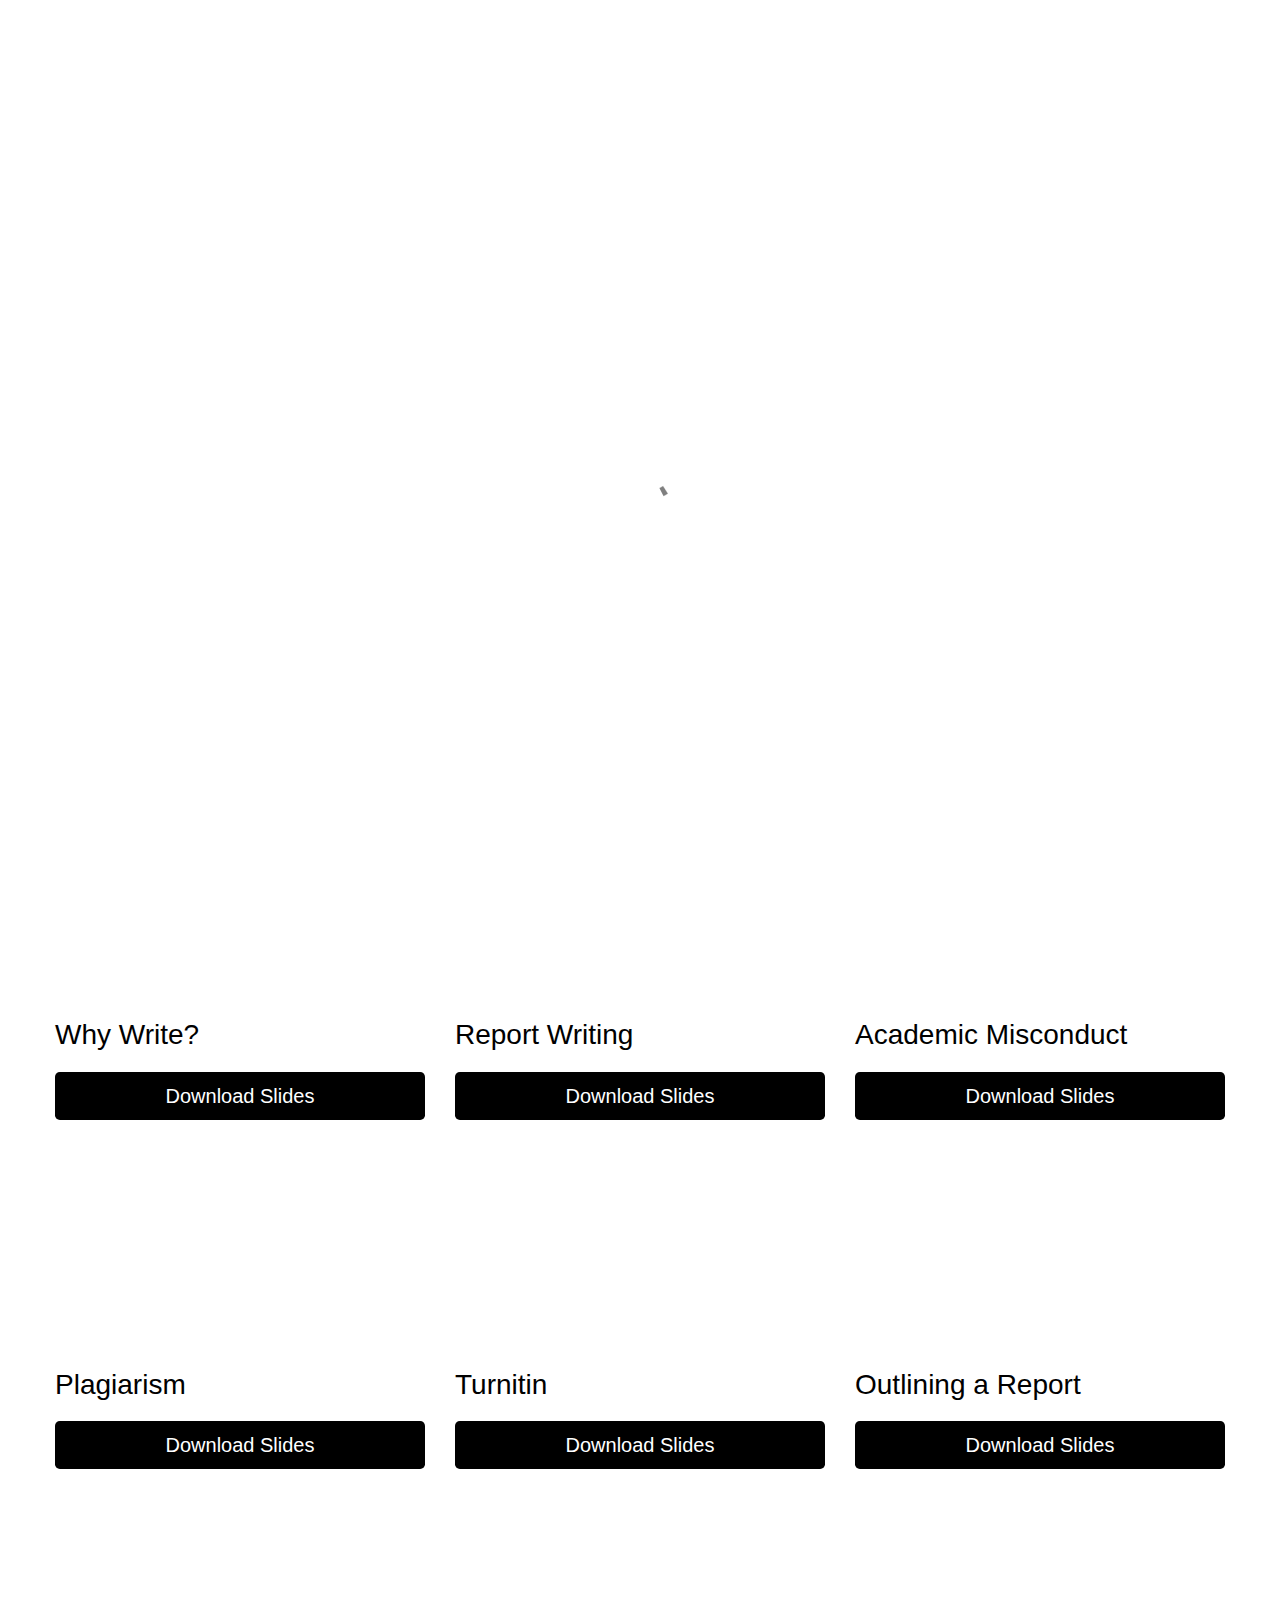
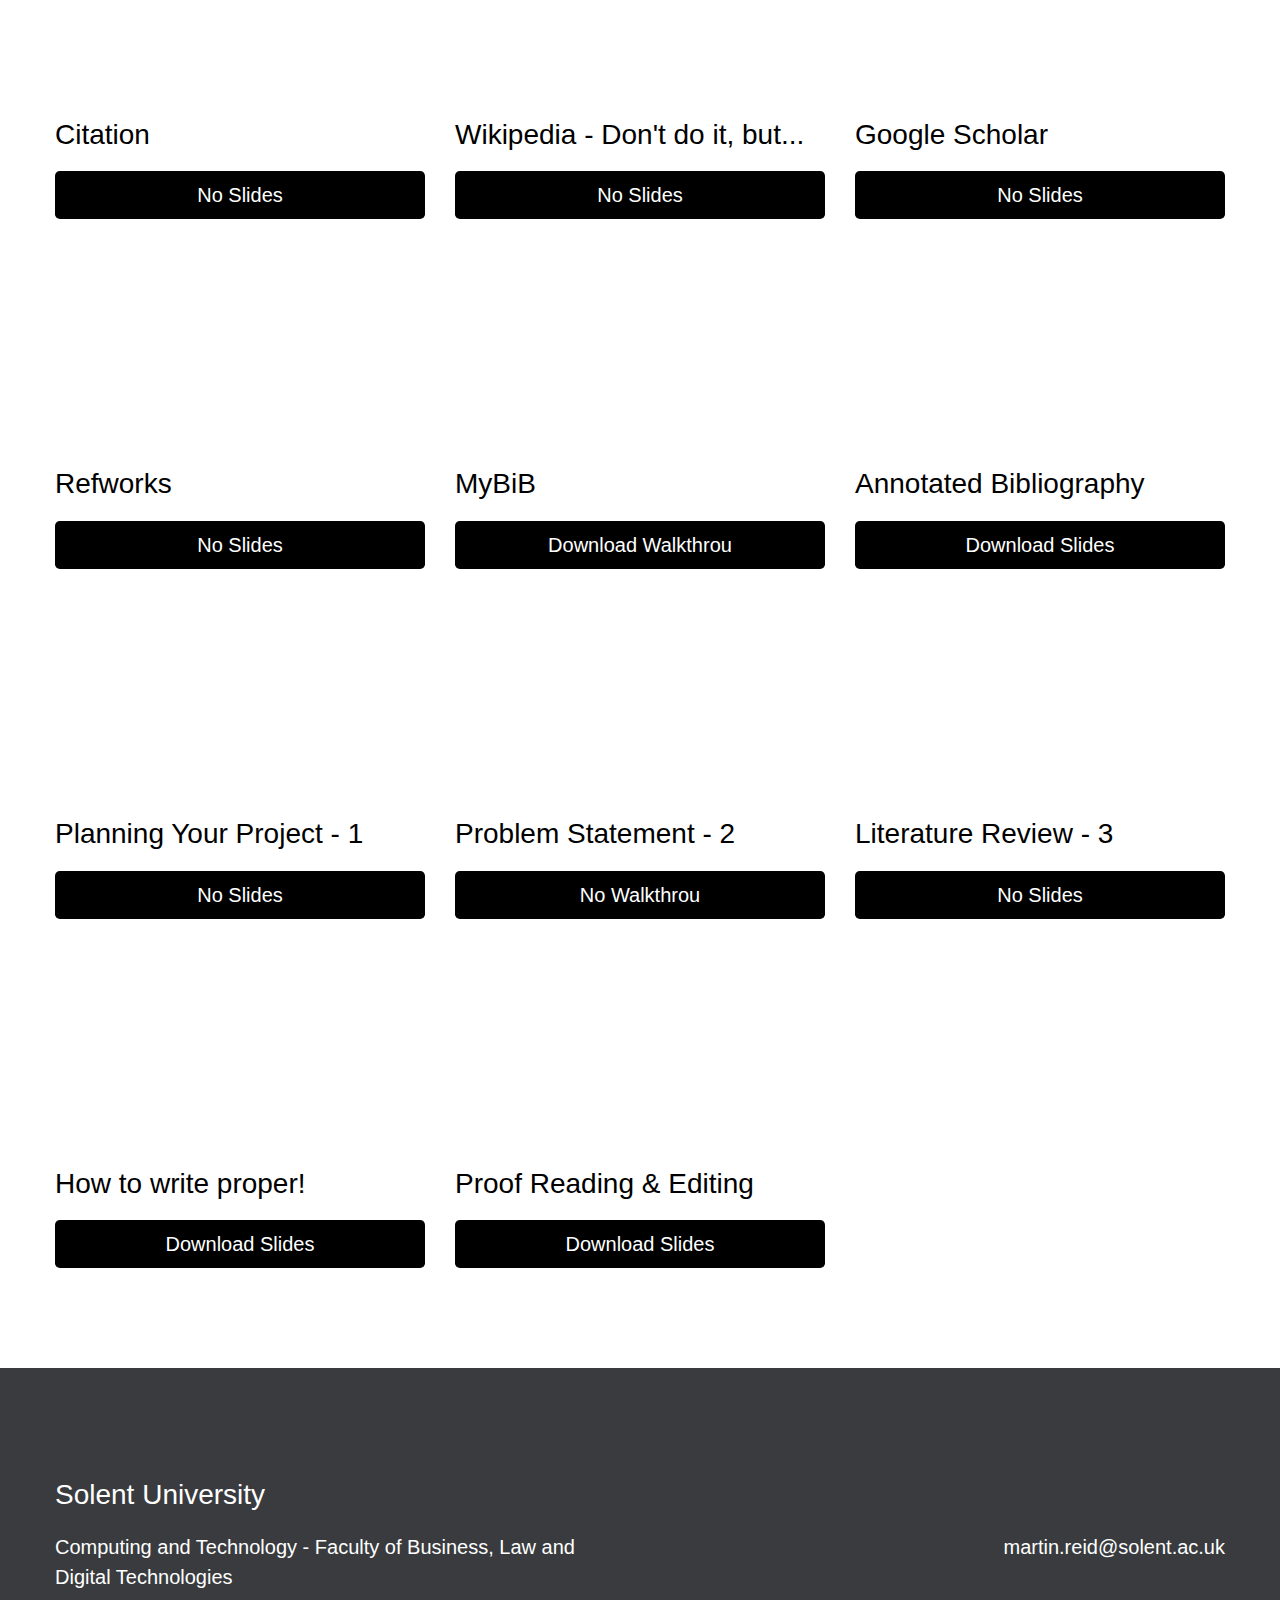
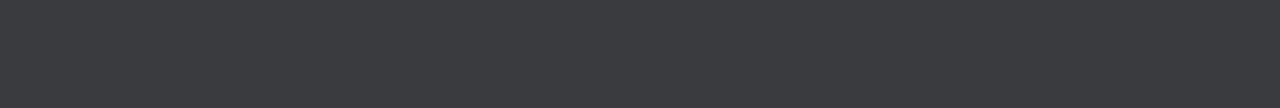
==== academic-support.html @ e8866dc1 "update" ====
<!doctype html>
<html>
<head>
    <meta charset="utf-8">
    <meta name="keywords" content="">
    <meta name="description" content="">
    <meta name="viewport" content="width=device-width, initial-scale=1.0, viewport-fit=cover, user-scalable=no">
    <link rel="shortcut icon" type="image/png" href="favicon.png">
    
	<link rel="stylesheet" type="text/css" href="./css/bootstrap.min.css?8059">
	<link rel="stylesheet" type="text/css" href="style.css?4853">
	
    <title>Academic Support</title>


    
<!-- Analytics -->
 
<!-- Analytics END -->
    
</head>
<body>

<!-- Preloader -->
<div id="page-loading-blocs-notifaction" class="page-preloader"></div>
<!-- Preloader END -->


<!-- Main container -->
<div class="page-container">
    
<!-- bloc-0 -->
<div class="bloc bgc-black" id="bloc-0">
	<div class="container bloc-sm">
		<nav class="navbar row navbar-light navbar-expand-md" role="navigation">
			<a class="navbar-brand ltc-white" href="index.html">COM616 &amp; CDA600</a>
			<button id="nav-toggle" type="button" class="ui-navbar-toggler navbar-toggler border-0 p-0 mr-md-0" data-toggle="collapse" data-target=".navbar-1" aria-expanded="false" aria-label="Toggle navigation">
				<span class="navbar-toggler-icon"></span>
			</button>
			<div class="collapse navbar-collapse navbar-1">
				<ul class="site-navigation nav navbar-nav ml-auto">
					<li class="nav-item">
						<a href="index.html" class="nav-link a-btn ltc-white">Lectures</a>
					</li>
					<li class="nav-item">
						<a href="academic-support.html" class="nav-link a-btn ltc-white">Academic Support</a>
					</li>
					<li class="nav-item">
						<a href="https://learn.solent.ac.uk/course/view.php?id=44069&amp;section=5#tabs-tree-start" class="nav-link a-btn ltc-white">SOL Main</a>
					</li>
				</ul>
			</div>
		</nav>
	</div>
</div>
<!-- bloc-0 END -->

<!-- bloc-3 -->
<div class="bloc bgc-cadet d-bloc " id="bloc-3">
	<div class="container bloc-md">
		<div class="row">
			<div class="col-sm-12">
				<h1 class="mg-md tc-white">
					Academic Support
				</h1><img src="img/lazyload-ph.png" data-src="img/freddie-marriage-vSchPA-YA_A-unsplash.jpg" class="img-fluid mx-auto d-block lazyload" alt="freddie marriage-vSchPA-YA_A-unsplash" />
				<p class="text-lg-center">
					Photo by <a href="#">XPS</a> on <a href="#">Unsplash</a><br>
				</p>
			</div>
		</div>
	</div>
</div>
<!-- bloc-3 END -->

<!-- bloc-4 -->
<div class="bloc bgc-white" id="bloc-4">
	<div class="container bloc-lg">
		<div class="row voffset">
			<div class="col-md-3 col-sm-12 col-lg-4">
				<div class="embed-responsive embed-responsive-16by9">
					<iframe class="embed-responsive-item lazyload" src="img/lazyload-ph.png" data-src="https://solent.cloud.panopto.eu/Panopto/Pages/Embed.aspx?id=4b9eac31-5b69-4ff6-9497-ac6d0152c5ee&amp;autoplay=false&amp;offerviewer=true&amp;showtitle=true&amp;showbrand=false&amp;captions=true&amp;interactivity=all" frameborder="0" allow="autoplay" allowfullscreen>
					</iframe>
				</div>
				<h3 class="mg-md tc-black">
					Why Write?
				</h3><a href="index.html" class="btn btn-lg btn-7-style btn-black">Download Slides</a>
			</div>
			<div class="col-md-3 col-sm-12 col-lg-4">
				<div class="embed-responsive embed-responsive-16by9">
					<iframe class="embed-responsive-item lazyload" src="img/lazyload-ph.png" data-src="https://solent.cloud.panopto.eu/Panopto/Pages/Embed.aspx?id=19bda68f-e575-4ba9-b4a9-aadf0155aef1&amp;autoplay=false&amp;offerviewer=true&amp;showtitle=true&amp;showbrand=false&amp;captions=true&amp;interactivity=all" frameborder="0" allow="autoplay" allowfullscreen>
					</iframe>
				</div>
				<h3 class="mg-md tc-black">
					Report Writing
				</h3><a href="https://ssu-my.sharepoint.com/:p:/r/personal/martin_reid_solent_ac_uk/Documents/slides/slides_open_2021/ref_report_2021.pptx?d=w7f38e560a5914982aad59fd90d66cc19&amp;csf=1&amp;web=1&amp;e=xP17UN" class="btn btn-lg btn-8-style btn-black">Download Slides</a>
			</div>
			<div class="col-md-3 col-sm-12 col-lg-4">
				<div class="embed-responsive embed-responsive-16by9">
					<iframe class="embed-responsive-item lazyload" src="img/lazyload-ph.png" data-src="https://solent.cloud.panopto.eu/Panopto/Pages/Embed.aspx?id=1ced7805-2fa9-4389-9833-abbb0095998a&amp;autoplay=false&amp;offerviewer=true&amp;showtitle=true&amp;showbrand=false&amp;captions=true&amp;interactivity=all" frameborder="0" allow="autoplay" allowfullscreen>
					</iframe>
				</div>
				<h3 class="mg-md tc-black">
					Academic Misconduct<br>
				</h3><a href="https://ssu-my.sharepoint.com/:p:/r/personal/martin_reid_solent_ac_uk/Documents/slides/slides_open_2021/AM_part_1_2020_NEW.pptx?d=w18ceaf3790b643e590284c38fef8139b&amp;csf=1&amp;web=1&amp;e=Zg9BL0" class="btn btn-lg btn-9-style btn-black" target="_blank">Download Slides</a>
			</div>
		</div>
		<div class="row voffset">
			<div class="col-md-3 col-sm-12 col-lg-4">
				<div class="embed-responsive embed-responsive-16by9">
					<iframe class="embed-responsive-item lazyload" src="img/lazyload-ph.png" data-src="https://solent.cloud.panopto.eu/Panopto/Pages/Embed.aspx?id=9641e5e3-78bc-47b7-a09a-abbb0098ec56&amp;autoplay=false&amp;offerviewer=true&amp;showtitle=true&amp;showbrand=false&amp;captions=true&amp;interactivity=all" frameborder="0" allow="autoplay" allowfullscreen>
					</iframe>
				</div>
				<h3 class="mg-md tc-black">
					Plagiarism
				</h3><a href="https://ssu-my.sharepoint.com/:p:/r/personal/martin_reid_solent_ac_uk/Documents/slides/slides_open_2021/AM_part_2_2020_NEW.pptx?d=wf89b8c7081704ef99e9891cd44d360fc&amp;csf=1&amp;web=1&amp;e=zoAdc6" class="btn btn-lg btn-7-style btn-black">Download Slides</a>
			</div>
			<div class="col-md-3 col-sm-12 col-lg-4">
				<div class="embed-responsive embed-responsive-16by9">
					<iframe class="embed-responsive-item lazyload" src="img/lazyload-ph.png" data-src="https://solent.cloud.panopto.eu/Panopto/Pages/Embed.aspx?id=1fbe6d62-760d-48e9-85ea-abbb009bee14&amp;autoplay=false&amp;offerviewer=true&amp;showtitle=true&amp;showbrand=false&amp;captions=true&amp;interactivity=all" frameborder="0" allow="autoplay" allowfullscreen>
					</iframe>
				</div>
				<h3 class="mg-md tc-black">
					Turnitin
				</h3><a href="https://ssu-my.sharepoint.com/:p:/r/personal/martin_reid_solent_ac_uk/Documents/slides/slides_open_2021/AM_part_3_2020_NEW.pptx?d=w9c94cbc9cbfd4fcfa8d18c5091f4c538&amp;csf=1&amp;web=1&amp;e=3NYw4K" class="btn btn-lg btn-8-style btn-black">Download Slides</a>
			</div>
			<div class="col-md-3 col-sm-12 col-lg-4">
				<div class="embed-responsive embed-responsive-16by9">
					<iframe class="embed-responsive-item lazyload" src="img/lazyload-ph.png" data-src="https://solent.cloud.panopto.eu/Panopto/Pages/Embed.aspx?id=53ba8ea6-814b-4538-98f3-aadf016cc9d4&amp;autoplay=false&amp;offerviewer=true&amp;showtitle=true&amp;showbrand=false&amp;captions=true&amp;interactivity=all" frameborder="0" allow="autoplay" allowfullscreen>
					</iframe>
				</div>
				<h3 class="mg-md tc-black">
					Outlining a Report<br>
				</h3><a href="https://ssu-my.sharepoint.com/:p:/r/personal/martin_reid_solent_ac_uk/Documents/slides/slides_open_2021/report_outline_v2.pptx?d=wc0f12a2c6dbe4959b89096f781d95cce&amp;csf=1&amp;web=1&amp;e=FcVCXN" class="btn btn-lg btn-9-style btn-black">Download Slides</a>
			</div>
		</div>
		<div class="row voffset">
			<div class="col-md-3 col-sm-12 col-lg-4">
				<div class="embed-responsive embed-responsive-16by9">
					<iframe class="embed-responsive-item lazyload" src="img/lazyload-ph.png" data-src="https://solent.cloud.panopto.eu/Panopto/Pages/Embed.aspx?id=4c536dbb-66d9-4250-904a-aade0145ac4e&amp;autoplay=false&amp;offerviewer=true&amp;showtitle=true&amp;showbrand=false&amp;captions=true&amp;interactivity=all" frameborder="0" allow="autoplay" allowfullscreen>
					</iframe>
				</div>
				<h3 class="mg-md tc-black">
					Citation
				</h3><a href="#" class="btn btn-lg btn-7-style btn-black">No Slides</a>
			</div>
			<div class="col-md-3 col-sm-12 col-lg-4">
				<div class="embed-responsive embed-responsive-16by9">
					<iframe class="embed-responsive-item lazyload" src="img/lazyload-ph.png" data-src="https://solent.cloud.panopto.eu/Panopto/Pages/Embed.aspx?id=0c311113-d86b-4a91-b31f-a95900ef0e84&amp;autoplay=false&amp;offerviewer=true&amp;showtitle=true&amp;showbrand=false&amp;captions=true&amp;interactivity=all" frameborder="0" allow="autoplay" allowfullscreen>
					</iframe>
				</div>
				<h3 class="mg-md tc-black">
					Wikipedia - Don't do it, but...
				</h3><a href="#" class="btn btn-lg btn-8-style btn-black">No Slides</a>
			</div>
			<div class="col-md-3 col-sm-12 col-lg-4">
				<div class="embed-responsive embed-responsive-16by9">
					<iframe class="embed-responsive-item lazyload" src="img/lazyload-ph.png" data-src="https://solent.cloud.panopto.eu/Panopto/Pages/Embed.aspx?id=c1f939c5-d0b1-4391-888e-aade0145ab8d&amp;autoplay=false&amp;offerviewer=true&amp;showtitle=true&amp;showbrand=false&amp;captions=true&amp;interactivity=all" frameborder="0" allow="autoplay" allowfullscreen>
					</iframe>
				</div>
				<h3 class="mg-md tc-black">
					Google Scholar
				</h3><a href="#" class="btn btn-lg btn-9-style btn-black">No Slides</a>
			</div>
		</div>
		<div class="row voffset">
			<div class="col-md-3 col-sm-12 col-lg-4">
				<div class="embed-responsive embed-responsive-16by9">
					<iframe class="embed-responsive-item lazyload" src="img/lazyload-ph.png" data-src="https://solent.cloud.panopto.eu/Panopto/Pages/Embed.aspx?id=ec3919b5-14a6-44a7-9be9-a95900ef16e2&amp;autoplay=false&amp;offerviewer=true&amp;showtitle=true&amp;showbrand=false&amp;captions=true&amp;interactivity=all" frameborder="0" allow="autoplay" allowfullscreen>
					</iframe>
				</div>
				<h3 class="mg-md tc-black">
					Refworks
				</h3><a href="#" class="btn btn-lg btn-7-style btn-black">No Slides</a>
			</div>
			<div class="col-md-3 col-sm-12 col-lg-4">
				<div class="embed-responsive embed-responsive-16by9">
					<iframe class="embed-responsive-item lazyload" src="img/lazyload-ph.png" data-src="https://solent.cloud.panopto.eu/Panopto/Pages/Embed.aspx?id=97f3a95c-4c3e-40d7-9c5b-ac6f00e46d9c&amp;autoplay=false&amp;offerviewer=true&amp;showtitle=true&amp;showbrand=false&amp;captions=true&amp;interactivity=all" frameborder="0" allow="autoplay" allowfullscreen>
					</iframe>
				</div>
				<h3 class="mg-md tc-black">
					MyBiB
				</h3><a href="https://ssu-my.sharepoint.com/:b:/r/personal/martin_reid_solent_ac_uk/Documents/slides/slides_open_2021/my_bib.pdf?csf=1&amp;web=1&amp;e=r0ETnK" class="btn btn-lg btn-8-style btn-black">Download Walkthrou</a>
			</div>
			<div class="col-md-3 col-sm-12 col-lg-4">
				<div class="embed-responsive embed-responsive-16by9">
					<iframe class="embed-responsive-item lazyload" src="img/lazyload-ph.png" data-src="https://solent.cloud.panopto.eu/Panopto/Pages/Embed.aspx?id=2a1b988c-06c7-4a1b-8534-ac8900e3e5ec&amp;autoplay=false&amp;offerviewer=true&amp;showtitle=true&amp;showbrand=false&amp;captions=true&amp;interactivity=all" frameborder="0" allow="autoplay" allowfullscreen>
					</iframe>
				</div>
				<h3 class="mg-md tc-black">
					Annotated Bibliography
				</h3><a href="https://ssu-my.sharepoint.com/:p:/r/personal/martin_reid_solent_ac_uk/Documents/slides/slides_open_2021/Annotated_Bibliography_2020.pptx?d=wbfbe3d2e151d4dce939f116a620d6636&amp;csf=1&amp;web=1&amp;e=1cBsjV" class="btn btn-lg btn-9-style btn-black">Download Slides</a>
			</div>
		</div>
		<div class="row voffset">
			<div class="col-md-3 col-sm-12 col-lg-4">
				<div class="embed-responsive embed-responsive-16by9">
					<iframe class="embed-responsive-item lazyload" src="img/lazyload-ph.png" data-src="https://solent.cloud.panopto.eu/Panopto/Pages/Embed.aspx?id=a1b0aab4-48b5-4383-95e0-aae200989701&amp;autoplay=false&amp;offerviewer=true&amp;showtitle=true&amp;showbrand=false&amp;captions=true&amp;interactivity=all" frameborder="0" allow="autoplay" allowfullscreen>
					</iframe>
				</div>
				<h3 class="mg-md tc-black">
					Planning Your Project - 1<br>
				</h3><a href="#" class="btn btn-lg btn-7-style btn-black">No Slides</a>
			</div>
			<div class="col-md-3 col-sm-12 col-lg-4">
				<div class="embed-responsive embed-responsive-16by9">
					<iframe class="embed-responsive-item lazyload" src="img/lazyload-ph.png" data-src="https://solent.cloud.panopto.eu/Panopto/Pages/Embed.aspx?id=8a12995f-c9b3-44de-b5a4-aae200989ef0&amp;autoplay=false&amp;offerviewer=true&amp;showtitle=true&amp;showbrand=false&amp;captions=true&amp;interactivity=all" frameborder="0" allow="autoplay" allowfullscreen>
					</iframe>
				</div>
				<h3 class="mg-md tc-black h3-style">
					Problem Statement - 2
				</h3><a href="#" class="btn btn-lg btn-8-style btn-black">No Walkthrou</a>
			</div>
			<div class="col-md-3 col-sm-12 col-lg-4">
				<div class="embed-responsive embed-responsive-16by9">
					<iframe class="embed-responsive-item lazyload" src="img/lazyload-ph.png" data-src="https://solent.cloud.panopto.eu/Panopto/Pages/Embed.aspx?id=d7f50dc1-03cb-4703-b8ab-aae20098aa80&amp;autoplay=false&amp;offerviewer=true&amp;showtitle=true&amp;showbrand=false&amp;captions=true&amp;interactivity=all" frameborder="0" allow="autoplay" allowfullscreen>
					</iframe>
				</div>
				<h3 class="mg-md tc-black">
					Literature Review - 3
				</h3><a href="#" class="btn btn-lg btn-9-style btn-black">No Slides</a>
			</div>
		</div>
		<div class="row voffset">
			<div class="col-md-3 col-sm-12 col-lg-4">
				<div class="embed-responsive embed-responsive-16by9">
					<iframe class="embed-responsive-item lazyload" src="img/lazyload-ph.png" data-src="https://solent.cloud.panopto.eu/Panopto/Pages/Embed.aspx?id=081346bd-ce32-464d-8e6a-ade10141b699&amp;autoplay=false&amp;offerviewer=true&amp;showtitle=true&amp;showbrand=false&amp;captions=true&amp;interactivity=all" frameborder="0" allow="autoplay" allowfullscreen>
					</iframe>
				</div>
				<h3 class="mg-md tc-black">
					How to write proper!<br>
				</h3><a href="https://ssu-my.sharepoint.com/:p:/r/personal/martin_reid_solent_ac_uk/Documents/slides/slides_open_2021/write_proper_21.pptx?d=w18c15f5a0d0945f9b927a9ac6901ba19&amp;csf=1&amp;web=1&amp;e=pDusku" class="btn btn-lg btn-7-style btn-black">Download Slides</a>
			</div>
			<div class="col-md-3 col-sm-12 col-lg-4">
				<div class="embed-responsive embed-responsive-16by9">
					<iframe class="embed-responsive-item lazyload" src="img/lazyload-ph.png" data-src="https://solent.cloud.panopto.eu/Panopto/Pages/Embed.aspx?id=5d2f1858-3846-4db7-b7f8-ade10141b608&amp;autoplay=false&amp;offerviewer=true&amp;showtitle=true&amp;showbrand=false&amp;captions=true&amp;interactivity=all" frameborder="0" allow="autoplay" allowfullscreen>
					</iframe>
				</div>
				<h3 class="mg-md tc-black h3-style">
					Proof Reading &amp; Editing
				</h3><a href="https://ssu-my.sharepoint.com/:p:/r/personal/martin_reid_solent_ac_uk/Documents/slides/slides_open_2021/write_proper_21.pptx?d=w18c15f5a0d0945f9b927a9ac6901ba19&amp;csf=1&amp;web=1&amp;e=Sy3xlM" class="btn btn-lg btn-8-style btn-black">Download Slides</a>
			</div>
			<div class="col-md-3 col-sm-12 col-lg-4 object-hidden">
				<div class="embed-responsive embed-responsive-16by9">
					<iframe class="embed-responsive-item lazyload" src="img/lazyload-ph.png" data-src="https://solent.cloud.panopto.eu/Panopto/Pages/Embed.aspx?id=d7f50dc1-03cb-4703-b8ab-aae20098aa80&amp;autoplay=false&amp;offerviewer=true&amp;showtitle=true&amp;showbrand=false&amp;captions=true&amp;interactivity=all" frameborder="0" allow="autoplay" allowfullscreen>
					</iframe>
				</div>
				<h3 class="mg-md tc-black">
					Title
				</h3><a href="#" class="btn btn-lg btn-9-style btn-black">No Slides</a>
			</div>
		</div>
	</div>
</div>
<!-- bloc-4 END -->

<!-- ScrollToTop Button -->
<a class="bloc-button btn btn-d scrollToTop" onclick="scrollToTarget('1',this)"><svg xmlns="http://www.w3.org/2000/svg" width="22" height="22" viewBox="0 0 32 32"><path class="scroll-to-top-btn-icon" d="M30,22.656l-14-13-14,13"/></svg></a>
<!-- ScrollToTop Button END-->


<!-- bloc-5 -->
<div class="bloc tc-white bgc-rifle-green" id="bloc-5">
	<div class="container bloc-lg">
		<div class="row">
			<div class="col-sm-12">
				<div class="row">
					<div class="col-md-6 col-sm-12">
						<h3 class="mg-md tc-white">
							Solent University
						</h3>
						<p class="bloc-5-p">
							Computing and Technology - Faculty of Business, Law and Digital Technologies<br>
						</p>
					</div>
					<div class="col-md-6 col-sm-12">
						<h3 class="mg-md tc-white text-right">
							<br>
						</h3>
						<p class="text-right bloc-5-p">
							martin.reid@solent.ac.uk<br>
						</p>
					</div>
				</div>
			</div>
		</div>
	</div>
</div>
<!-- bloc-5 END -->

</div>
<!-- Main container END -->
    


<!-- Additional JS -->
<script src="./js/jquery.min.js?1983"></script>
<script src="./js/bootstrap.bundle.min.js?6345"></script>
<script src="./js/blocs.min.js?8624"></script>
<script src="./js/lazysizes.min.js" defer></script><!-- Additional JS END -->


</body>
</html>
---- style.css ----
/*-----------------------------------------------------------------------------------
	gen_sc-2
	About: A shiny new Blocs website.
	Author: marty
	Version: 1.0
	Built with Blocs
-----------------------------------------------------------------------------------*/
body{
	margin:0;
	padding:0;
    background:#FFFFFF;
    overflow-x:hidden;
    -webkit-font-smoothing: antialiased;
    -moz-osx-font-smoothing: grayscale;
}
.page-container{overflow: hidden;} /* Prevents unwanted scroll space when scroll FX used. */
a,button{transition: background .3s ease-in-out;outline: none!important;} /* Prevent blue selection glow on Chrome and Safari */
a:hover{text-decoration: none; cursor:pointer;}


/* Preloader */

.page-preloader{position: fixed;top: 0;bottom: 0;width: 100%;z-index:100000;background:#FFFFFF url("img/pageload-spinner.gif") no-repeat center center;animation-name: preloader-fade;animation-delay: 2s;animation-duration: 0.5s;animation-fill-mode: both;}
.preloader-complete{animation-delay:0.1s;}
@keyframes preloader-fade {0% {opacity: 1;visibility: visible;}100% {opacity: 0;visibility: hidden;}}

/* = Blocs
-------------------------------------------------------------- */

.bloc{
	width:100%;
	clear:both;
	background: 50% 50% no-repeat;
	padding:0 20px;
	-webkit-background-size: cover;
	-moz-background-size: cover;
	-o-background-size: cover;
	background-size: cover;
	position:relative;
	display:flex;
}
.bloc .container{
	padding-left:0;
	padding-right:0;
}


/* Sizes */

.bloc-lg{
	padding:100px 20px;
}
.bloc-md{
	padding:50px 20px;
}
.bloc-sm{
	padding:20px;
}


/* Dark theme */

.d-bloc{
	color:rgba(255,255,255,.7);
}
.d-bloc button:hover{
	color:rgba(255,255,255,.9);
}
.d-bloc .icon-round,.d-bloc .icon-square,.d-bloc .icon-rounded,.d-bloc .icon-semi-rounded-a,.d-bloc .icon-semi-rounded-b{
	border-color:rgba(255,255,255,.9);
}
.d-bloc .divider-h span{
	border-color:rgba(255,255,255,.2);
}
.d-bloc .a-btn,.d-bloc .navbar a, .d-bloc a .icon-sm, .d-bloc a .icon-md, .d-bloc a .icon-lg, .d-bloc a .icon-xl, .d-bloc h1 a, .d-bloc h2 a, .d-bloc h3 a, .d-bloc h4 a, .d-bloc h5 a, .d-bloc h6 a, .d-bloc p a{
	color:rgba(255,255,255,.6);
}
.d-bloc .a-btn:hover,.d-bloc .navbar a:hover,.d-bloc a:hover .icon-sm, .d-bloc a:hover .icon-md, .d-bloc a:hover .icon-lg, .d-bloc a:hover .icon-xl, .d-bloc h1 a:hover, .d-bloc h2 a:hover, .d-bloc h3 a:hover, .d-bloc h4 a:hover, .d-bloc h5 a:hover, .d-bloc h6 a:hover, .d-bloc p a:hover{
	color:rgba(255,255,255,1);
}
.d-bloc .navbar-toggle .icon-bar{
	background:rgba(255,255,255,1);
}
.d-bloc .btn-wire,.d-bloc .btn-wire:hover{
	color:rgba(255,255,255,1);
	border-color:rgba(255,255,255,1);
}
.d-bloc .card{
	color:rgba(0,0,0,.5);
}
.d-bloc .card button:hover{
	color:rgba(0,0,0,.7);
}
.d-bloc .card icon{
	border-color:rgba(0,0,0,.7);
}
.d-bloc .card .divider-h span{
	border-color:rgba(0,0,0,.1);
}
.d-bloc .card .a-btn{
	color:rgba(0,0,0,.6);
}
.d-bloc .card .a-btn:hover{
	color:rgba(0,0,0,1);
}
.d-bloc .card .btn-wire, .d-bloc .card .btn-wire:hover{
	color:rgba(0,0,0,.7);
	border-color:rgba(0,0,0,.3);
}

/* Row Margin Offsets */

.voffset{
	margin-top:30px;
}


/* = NavBar
-------------------------------------------------------------- */

/* Handle Multi Level Navigation */
.dropdown-menu .dropdown-menu{
	border:none}
@media (min-width:576px){
	
.navbar-expand-sm .dropdown-menu .dropdown-menu{
	border:1px solid rgba(0,0,0,.15);
	position:absolute;
	left:100%;
	top:-7px}.navbar-expand-sm .dropdown-menu .submenu-left{
	right:100%;
	left:auto}}@media (min-width:768px){
	.navbar-expand-md .dropdown-menu .dropdown-menu{
	border:1px solid rgba(0,0,0,.15);
	border:1px solid rgba(0,0,0,.15);
	position:absolute;
	left:100%;
	top:-7px}.navbar-expand-md .dropdown-menu .submenu-left{
	right:100%;
	left:auto}}@media (min-width:992px){
	.navbar-expand-lg .dropdown-menu .dropdown-menu{
	border:1px solid rgba(0,0,0,.15);
	position:absolute;
	left:100%;
	top:-7px}.navbar-expand-lg .dropdown-menu .submenu-left{
	right:100%;
	left:auto}
}
/* = Bric adjustment margins
-------------------------------------------------------------- */

.mg-md{
	margin-top:10px;
	margin-bottom:20px;
}

/* = Buttons
-------------------------------------------------------------- */

.btn-d,.btn-d:hover,.btn-d:focus{
	color:#FFF;
	background:rgba(0,0,0,.3);
}

/* Prevent ugly blue glow on chrome and safari */
button{
	outline: none!important;
}






.card-sq, .card-sq .card-header, .card-sq .card-footer{
	border-radius:0;
}
.card-rd{
	border-radius:30px;
}
.card-rd .card-header{
	border-radius:29px 29px 0 0;
}
.card-rd .card-footer{
	border-radius:0 0 29px 29px;
}





/* ScrollToTop button */

.scrollToTop{
	width:36px;
	height:36px;
	padding:5px;
	position:fixed;
	bottom:20px;
	right:20px;
	opacity:0;
	z-index:999;
	transition: all .3s ease-in-out;
	pointer-events:none;
}
.showScrollTop{
	opacity: 1;
	pointer-events:all;
}
.scroll-to-top-btn-icon{
	fill: none;
	stroke: #fff;
	stroke-width: 2px;
	fill-rule: evenodd;
	stroke-linecap:round;
}

/* Hide Object */
.object-hidden{
	display:none;
}

/* = Custom Styling
-------------------------------------------------------------- */

h1,h2,h3,h4,h5,h6,p,label,.btn,a{
	font-family:"Helvetica";
}
.container{
	max-width:1170px;
}
.bloc-5-p{
	font-size: 20px;
}
.btn-style{
	width:100%;
}
.btn-button-style{
	width:100%;
}
.btn-3-style{
	width:100%;
}
.btn-4-style{
	width:100%;
}
.btn-5-style{
	width:100%;
}
.btn-6-style{
	width:100%;
}
.btn-7-style{
	width:100%;
}
.btn-8-style{
	width:100%;
}
.btn-9-style{
	width:100%;
}

/* = Colour
-------------------------------------------------------------- */

/* Background colour styles */

.bgc-black{
	background-color:#000000;
}
.bgc-cadet{
	background-color:#446073;
}
.bgc-white{
	background-color:#FFFFFF;
}
.bgc-rifle-green{
	background-color:#393B3E;
}

/* Text colour styles */

.tc-white{
	color:#FFFFFF!important;
}
.tc-black{
	color:#000000!important;
}

/* Button colour styles */

.btn-black{
	background:#000000;
	color:#FFFFFF!important;
}
.btn-black:hover{
	background:#000000;
	color:#FFFFFF!important;
}

/* Link colour styles */

.ltc-white{
	color:#FFFFFF!important;
}
.ltc-white:hover{
	color:#cccccc!important;
}

/* Bloc image backgrounds */




/* = Bloc Padding Multi Breakpoint
-------------------------------------------------------------- */

@media (min-width: 576px) {
    .bloc-xxl-sm{padding:200px 20px;}
    .bloc-xl-sm{padding:150px 20px;}
    .bloc-lg-sm{padding:100px 20px;}
    .bloc-md-sm{padding:50px 20px;}
    .bloc-sm-sm{padding:20px;}
    .bloc-no-padding-sm{padding:0 20px;}
}
@media (min-width: 768px) {
    .bloc-xxl-md{padding:200px 20px;}
    .bloc-xl-md{padding:150px 20px;}
    .bloc-lg-md{padding:100px 20px;}
    .bloc-md-md{padding:50px 20px;}
    .bloc-sm-md{padding:20px 20px;}
    .bloc-no-padding-md{padding:0 20px;}
}
@media (min-width: 992px) {
    .bloc-xxl-lg{padding:200px 20px;}
    .bloc-xl-lg{padding:150px 20px;}
    .bloc-lg-lg{padding:100px 20px;}
    .bloc-md-lg{padding:50px 20px;}
    .bloc-sm-lg{padding:20px;}
    .bloc-no-padding-lg{padding:0 20px;}
}


/* = Mobile adjustments 
-------------------------------------------------------------- */
@media (max-width: 1024px)
{
    .bloc.full-width-bloc, .bloc-tile-2.full-width-bloc .container, .bloc-tile-3.full-width-bloc .container, .bloc-tile-4.full-width-bloc .container{
        padding-left: 0; 
        padding-right: 0;  
    }
}
@media (max-width: 991px)
{
    .container{width:100%;}
    .bloc{padding-left: constant(safe-area-inset-left);padding-right: constant(safe-area-inset-right);} /* iPhone X Notch Support*/
    .bloc-group, .bloc-group .bloc{display:block;width:100%;}
}
@media (max-width: 767px)
{
    .bloc-tile-2 .container, .bloc-tile-3 .container, .bloc-tile-4 .container{
        padding-left:0;padding-right:0;
    }
    .btn-dwn{
       display:none; 
    }
    .voffset{
        margin-top:5px;
    }
    .voffset-md{
        margin-top:20px;
    }
    .voffset-lg{
        margin-top:30px;
    }
    form{
        padding:5px;
    }
    .close-lightbox{
        display:inline-block;
    }
    .blocsapp-device-iphone5{
	   background-size: 216px 425px;
	   padding-top:60px;
	   width:216px;
	   height:425px;
    }
    .blocsapp-device-iphone5 img{
	   width: 180px;
	   height: 320px;
    }
}
@media (max-width: 767px){
	.mobile .bloc-mob-center-text{
		text-align:center;
	}
	
}
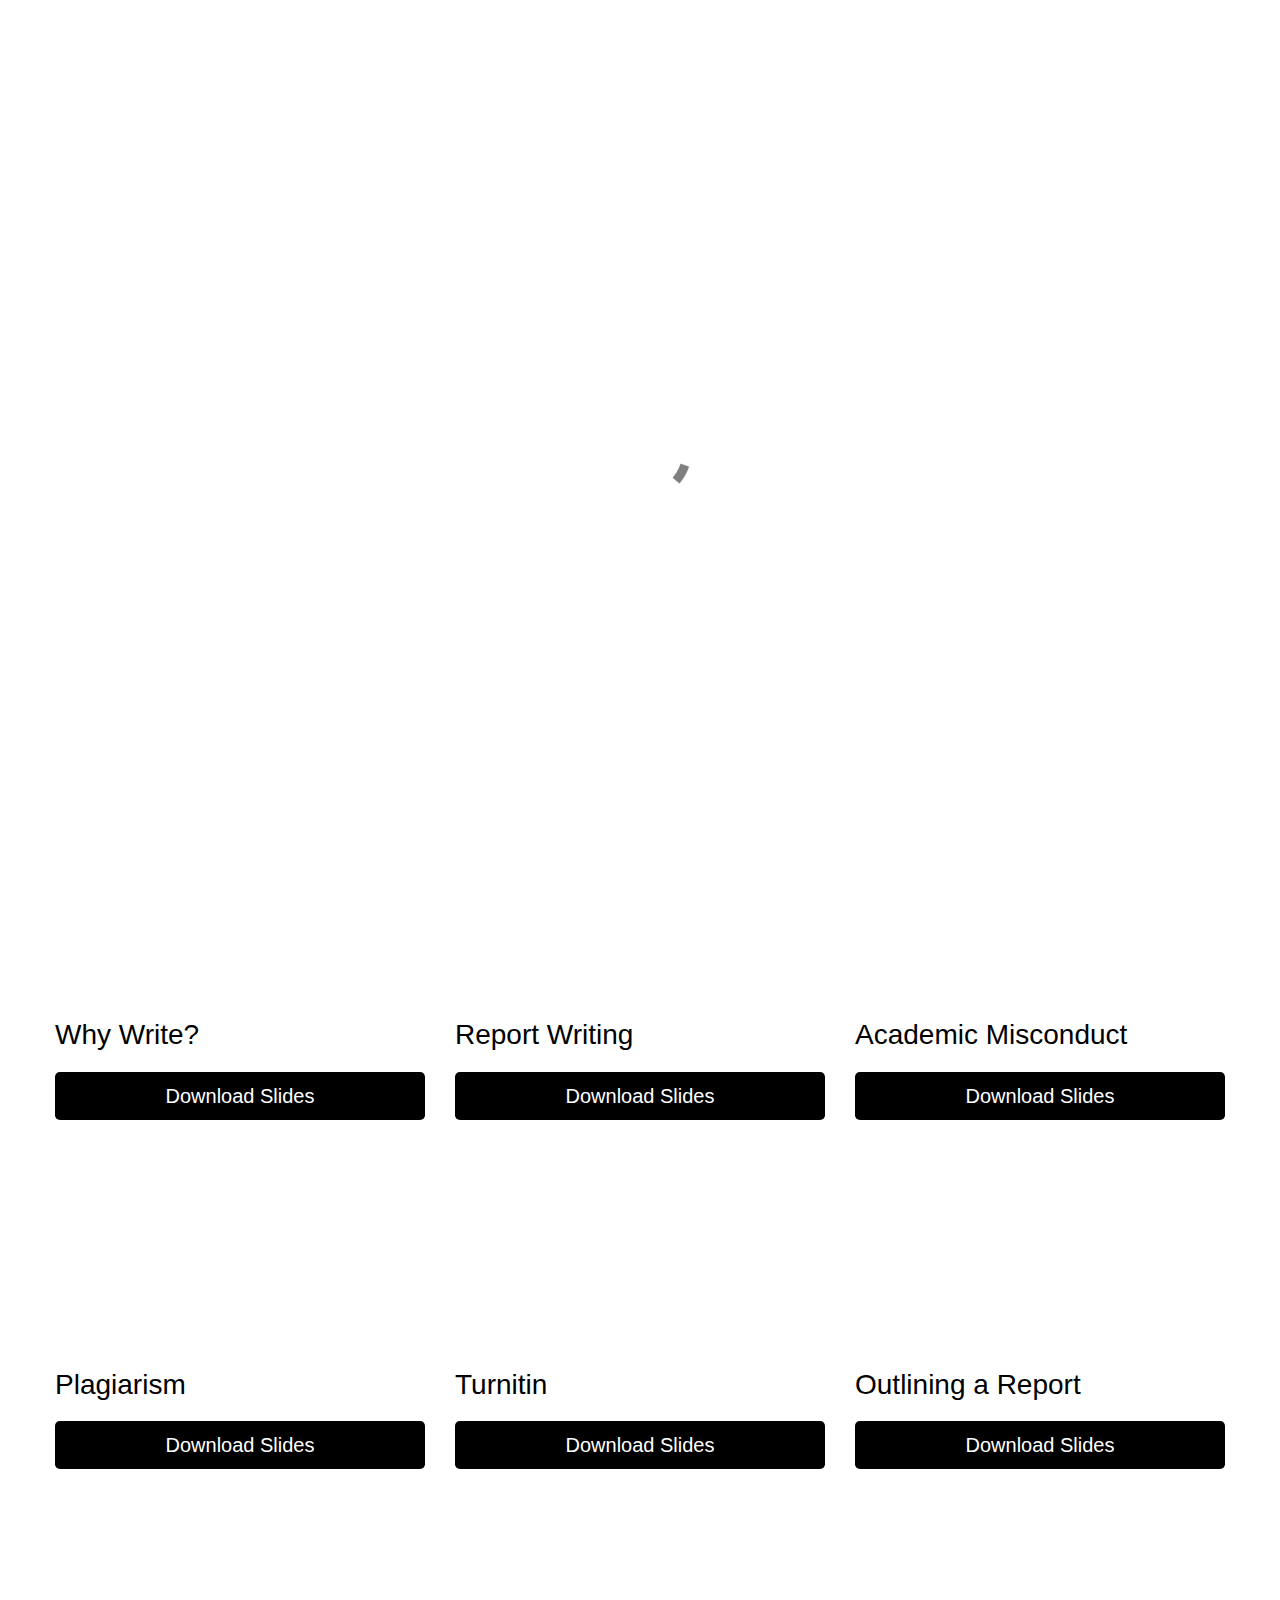
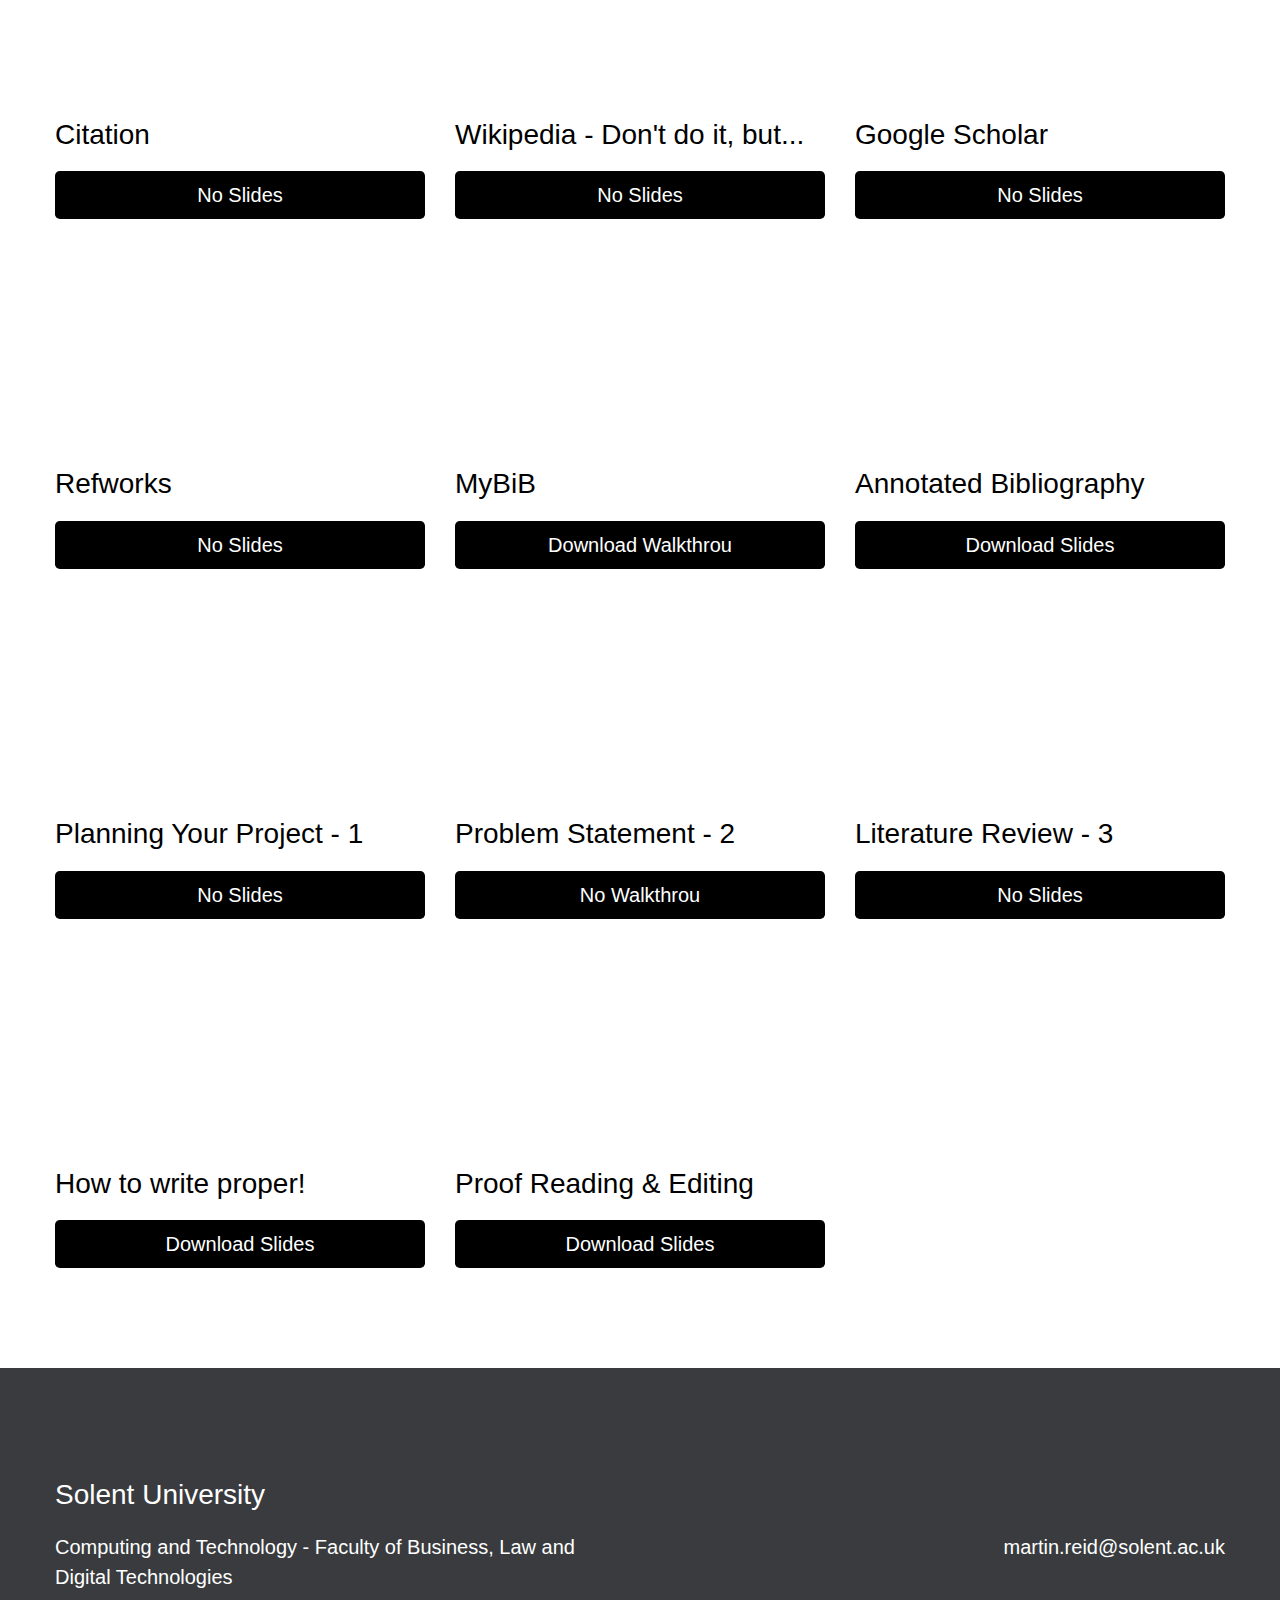
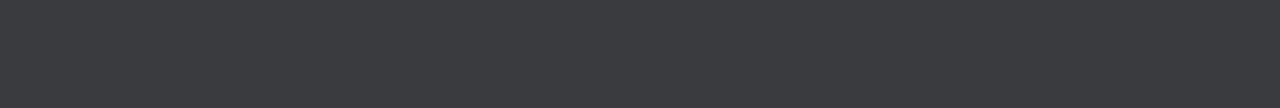
==== commit a72ea99e: "lect_3_export" ====
--- a/academic-support.html
+++ b/academic-support.html
@@ -7,8 +7,8 @@
     <meta name="viewport" content="width=device-width, initial-scale=1.0, viewport-fit=cover, user-scalable=no">
     <link rel="shortcut icon" type="image/png" href="favicon.png">
     
-	<link rel="stylesheet" type="text/css" href="./css/bootstrap.min.css?8059">
-	<link rel="stylesheet" type="text/css" href="style.css?4853">
+	<link rel="stylesheet" type="text/css" href="./css/bootstrap.min.css?7532">
+	<link rel="stylesheet" type="text/css" href="style.css?1060">
 	
     <title>Academic Support</title>
 
@@ -46,7 +46,7 @@
 						<a href="academic-support.html" class="nav-link a-btn ltc-white">Academic Support</a>
 					</li>
 					<li class="nav-item">
-						<a href="https://learn.solent.ac.uk/course/view.php?id=44069&amp;section=5#tabs-tree-start" class="nav-link a-btn ltc-white">SOL Main</a>
+						<a href="https://learn.solent.ac.uk/my/" class="nav-link a-btn ltc-white">SOL Main</a>
 					</li>
 				</ul>
 			</div>
@@ -56,7 +56,7 @@
 <!-- bloc-0 END -->
 
 <!-- bloc-3 -->
-<div class="bloc bgc-cadet d-bloc " id="bloc-3">
+<div class="bloc bgc-cadet d-bloc" id="bloc-3">
 	<div class="container bloc-md">
 		<div class="row">
 			<div class="col-sm-12">
@@ -293,9 +293,9 @@
 
 
 <!-- Additional JS -->
-<script src="./js/jquery.min.js?1983"></script>
-<script src="./js/bootstrap.bundle.min.js?6345"></script>
-<script src="./js/blocs.min.js?8624"></script>
+<script src="./js/jquery.min.js?6875"></script>
+<script src="./js/bootstrap.bundle.min.js?9885"></script>
+<script src="./js/blocs.min.js?6675"></script>
 <script src="./js/lazysizes.min.js" defer></script><!-- Additional JS END -->
 
 
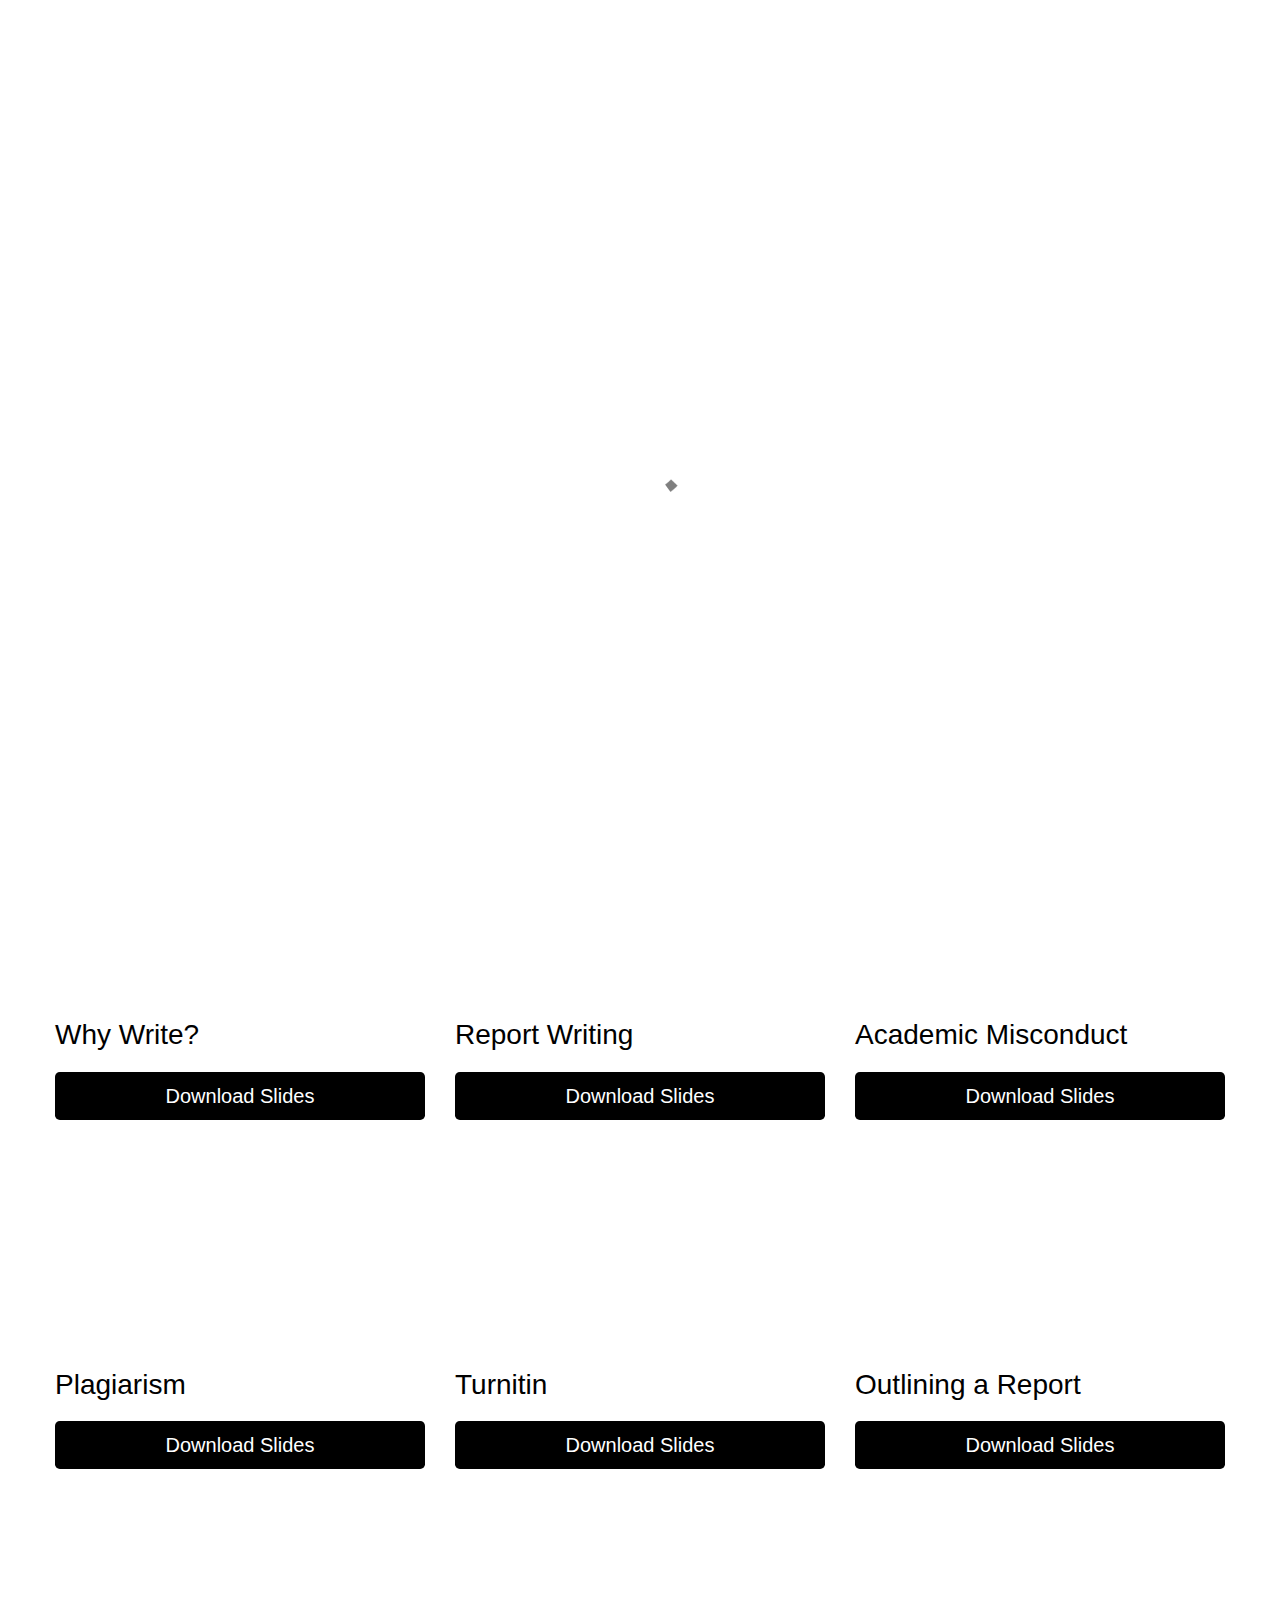
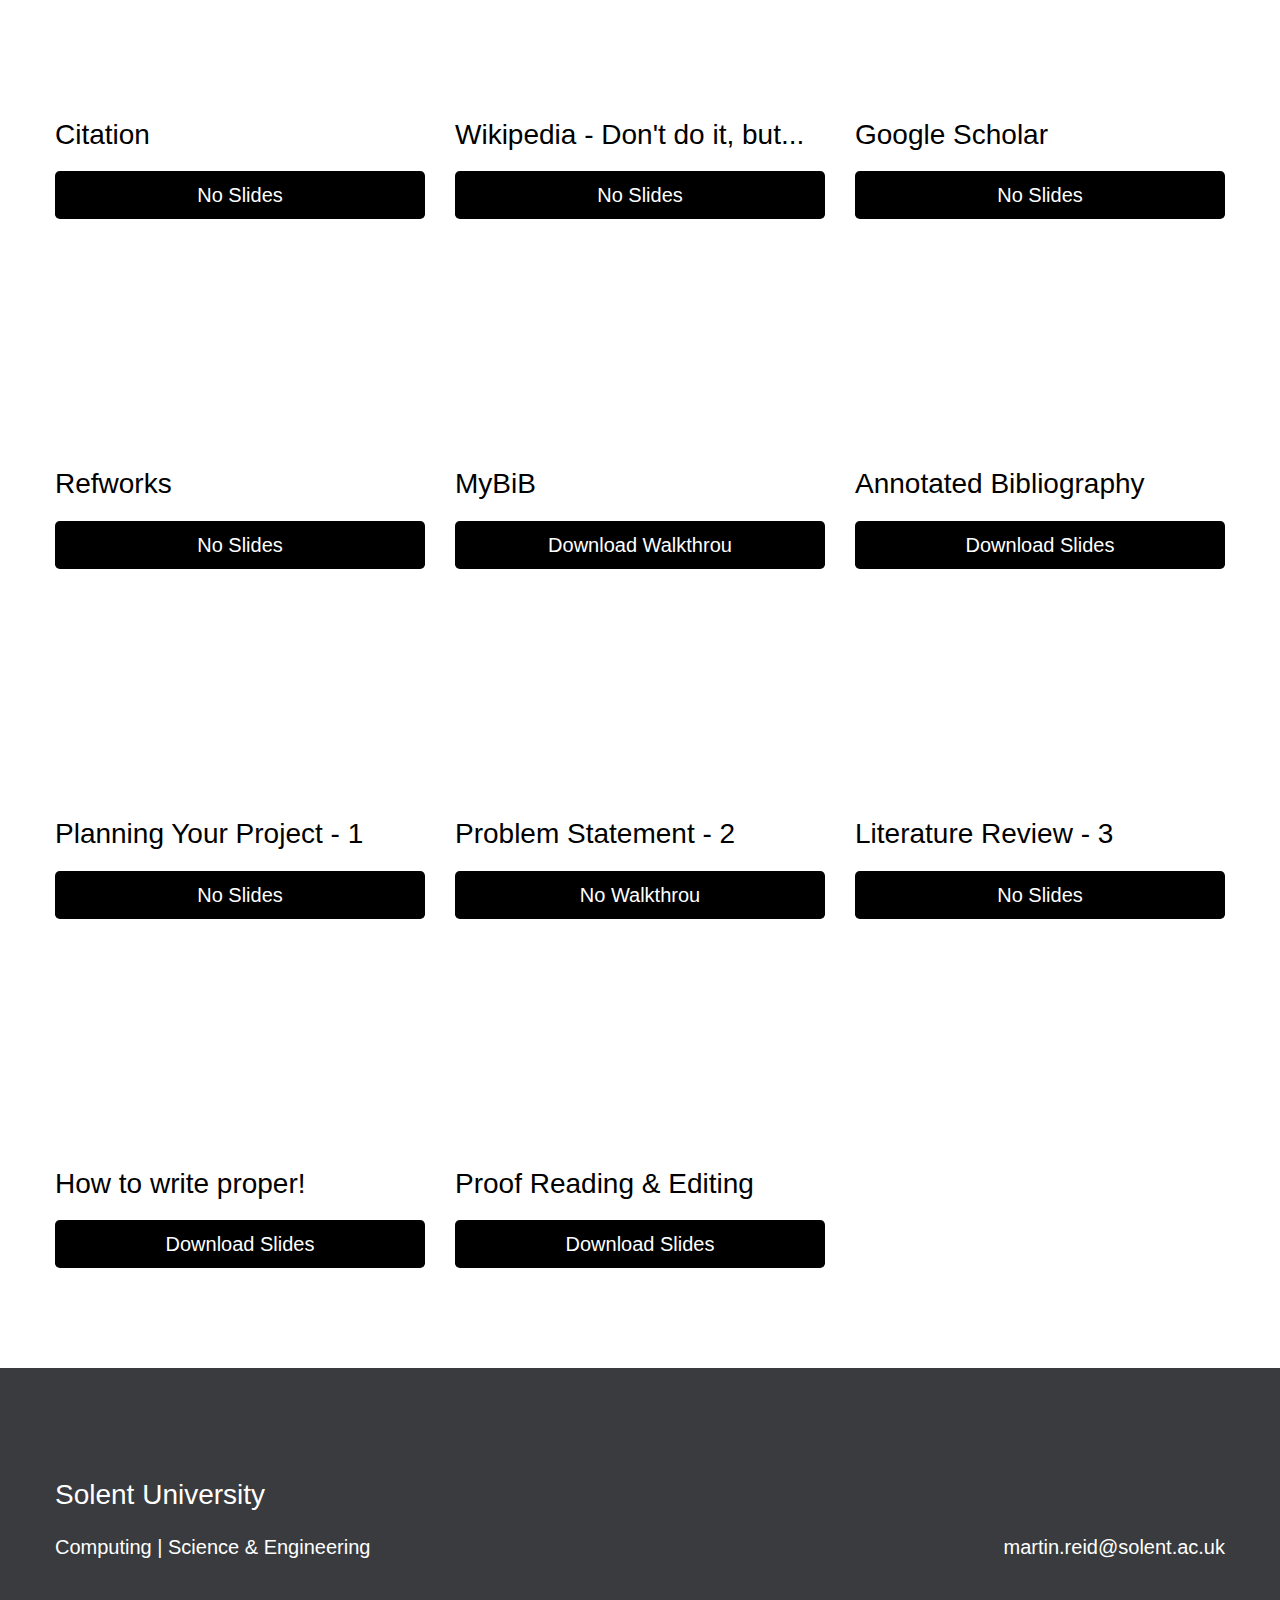
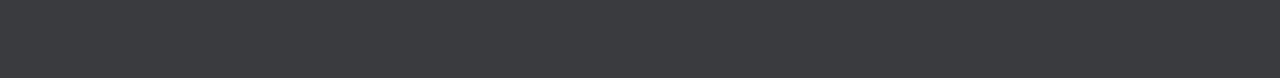
==== commit ffd70e2c: "new for 2023" ====
--- a/academic-support.html
+++ b/academic-support.html
@@ -7,8 +7,8 @@
     <meta name="viewport" content="width=device-width, initial-scale=1.0, viewport-fit=cover, user-scalable=no">
     <link rel="shortcut icon" type="image/png" href="favicon.png">
     
-	<link rel="stylesheet" type="text/css" href="./css/bootstrap.min.css?7532">
-	<link rel="stylesheet" type="text/css" href="style.css?1060">
+	<link rel="stylesheet" type="text/css" href="./css/bootstrap.min.css?4154">
+	<link rel="stylesheet" type="text/css" href="style.css?4967">
 	
     <title>Academic Support</title>
 
@@ -33,12 +33,12 @@
 <div class="bloc bgc-black" id="bloc-0">
 	<div class="container bloc-sm">
 		<nav class="navbar row navbar-light navbar-expand-md" role="navigation">
-			<a class="navbar-brand ltc-white" href="index.html">COM616 &amp; CDA600</a>
+			<a class="navbar-brand ltc-white" href="index.html">COM616</a>
 			<button id="nav-toggle" type="button" class="ui-navbar-toggler navbar-toggler border-0 p-0 mr-md-0" data-toggle="collapse" data-target=".navbar-1" aria-expanded="false" aria-label="Toggle navigation">
 				<span class="navbar-toggler-icon"></span>
 			</button>
 			<div class="collapse navbar-collapse navbar-1">
-				<ul class="site-navigation nav navbar-nav ml-auto">
+				<ul class="site-navigation nav navbar-nav ml-auto ">
 					<li class="nav-item">
 						<a href="index.html" class="nav-link a-btn ltc-white">Lectures</a>
 					</li>
@@ -269,7 +269,7 @@
 							Solent University
 						</h3>
 						<p class="bloc-5-p">
-							Computing and Technology - Faculty of Business, Law and Digital Technologies<br>
+							Computing | Science &amp; Engineering<br>
 						</p>
 					</div>
 					<div class="col-md-6 col-sm-12">
@@ -293,9 +293,9 @@
 
 
 <!-- Additional JS -->
-<script src="./js/jquery.min.js?6875"></script>
-<script src="./js/bootstrap.bundle.min.js?9885"></script>
-<script src="./js/blocs.min.js?6675"></script>
+<script src="./js/jquery.min.js?69"></script>
+<script src="./js/bootstrap.bundle.min.js?3244"></script>
+<script src="./js/blocs.min.js?2110"></script>
 <script src="./js/lazysizes.min.js" defer></script><!-- Additional JS END -->
 
 
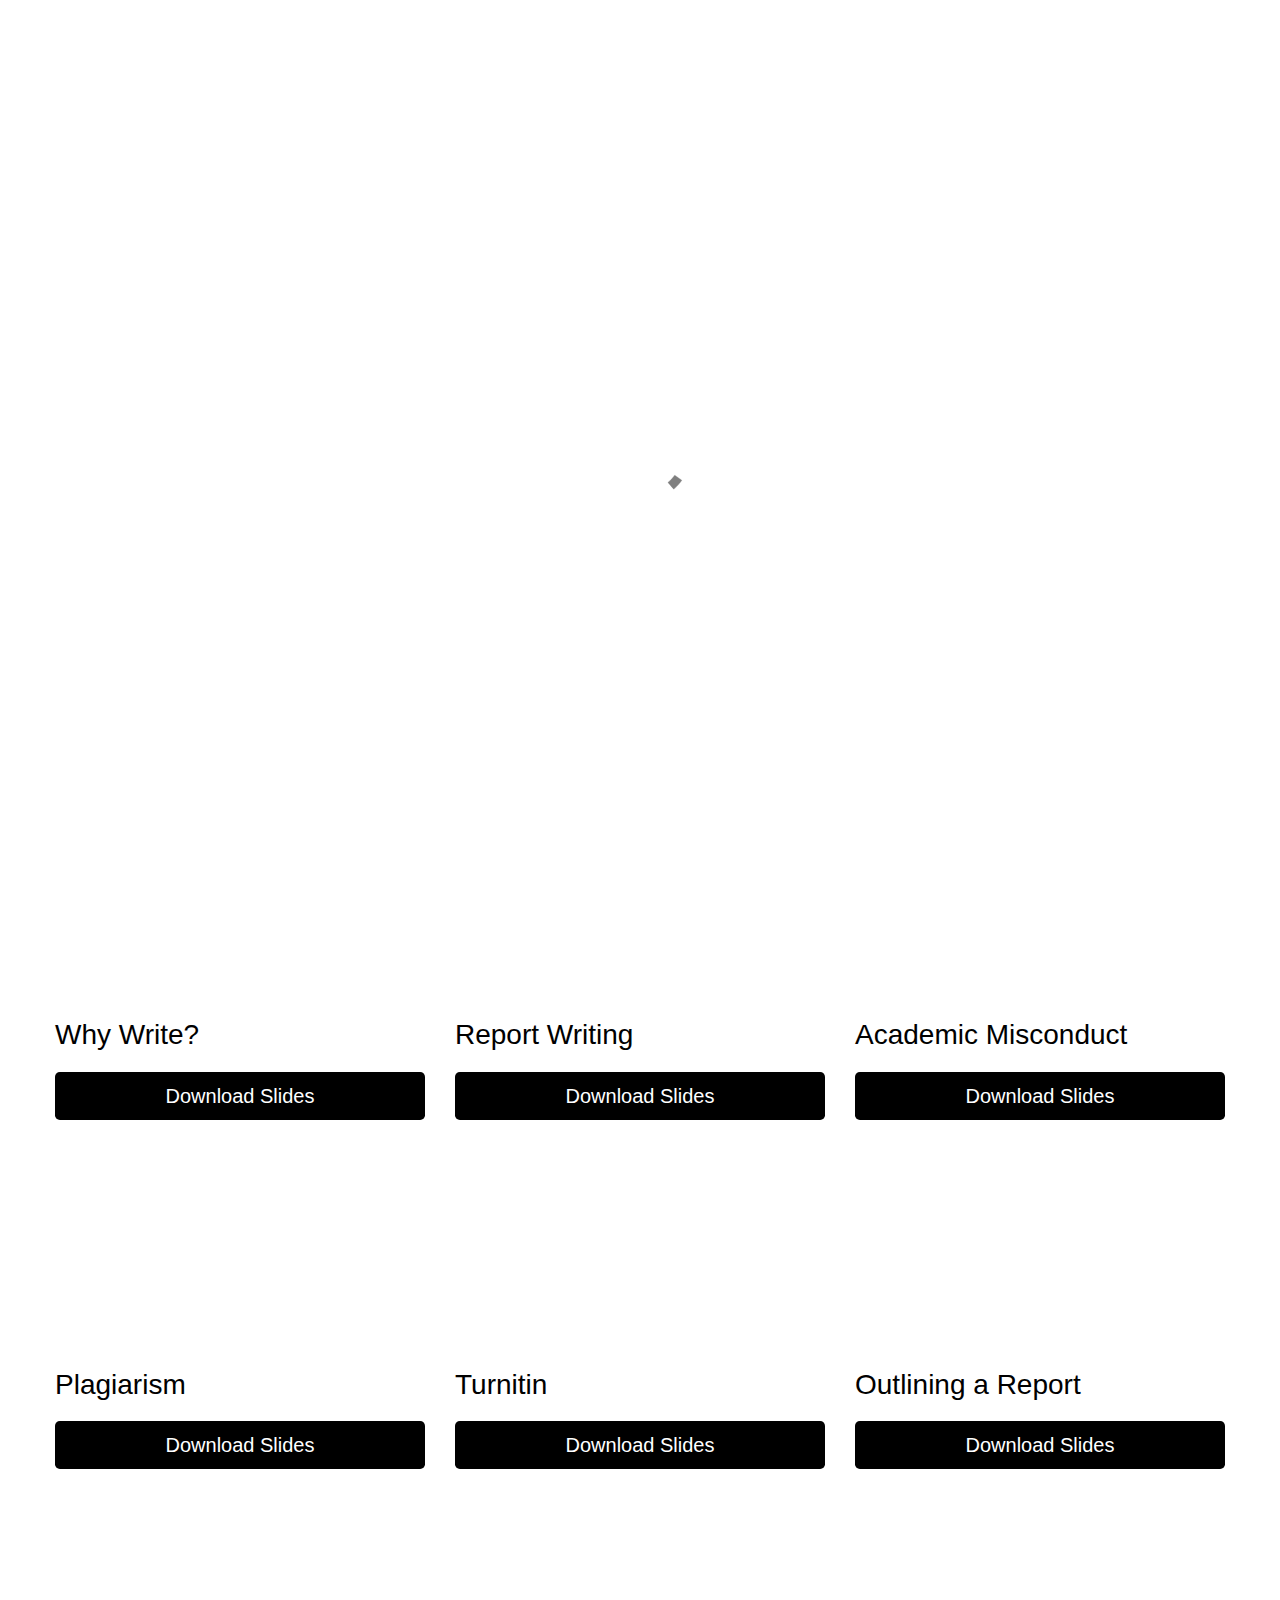
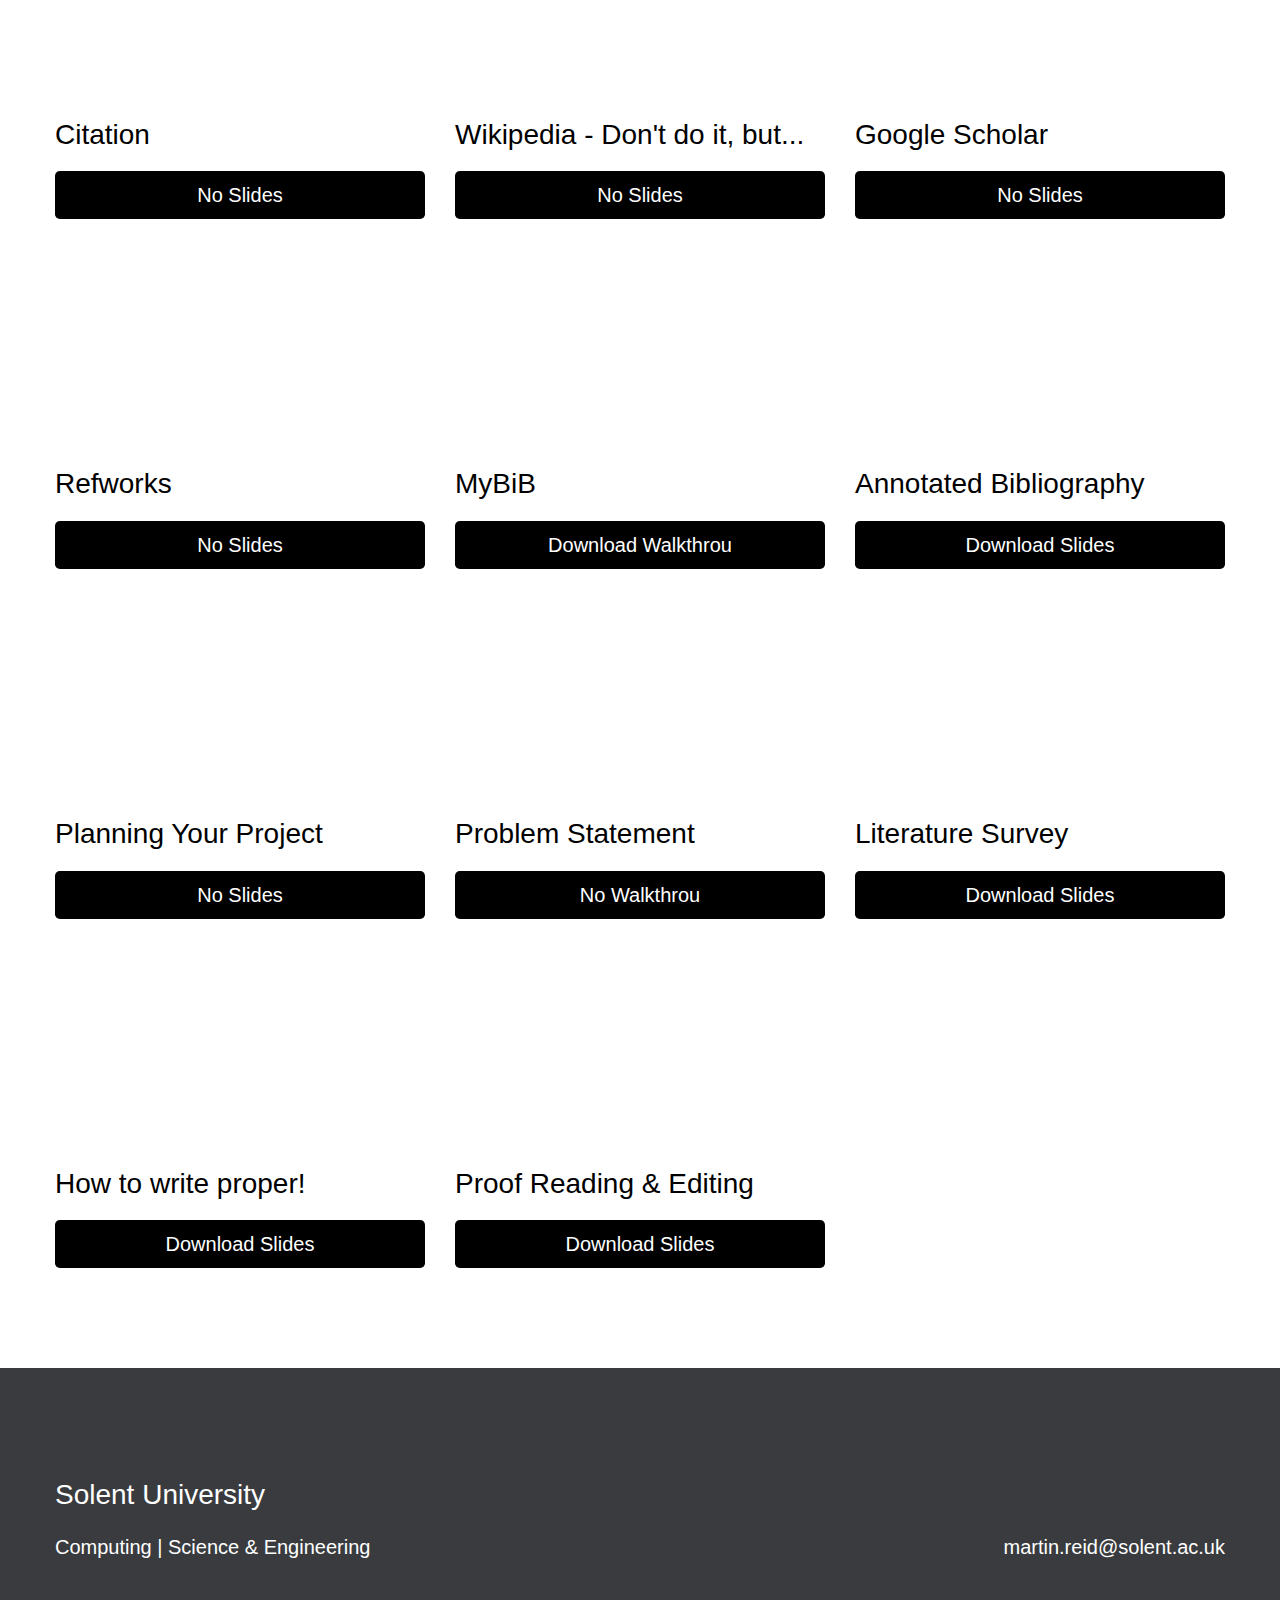
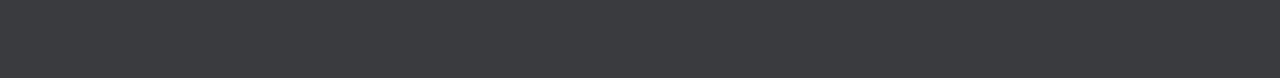
==== commit 0368cfd2: "new lecture 3" ====
--- a/academic-support.html
+++ b/academic-support.html
@@ -7,8 +7,10 @@
     <meta name="viewport" content="width=device-width, initial-scale=1.0, viewport-fit=cover, user-scalable=no">
     <link rel="shortcut icon" type="image/png" href="favicon.png">
     
-	<link rel="stylesheet" type="text/css" href="./css/bootstrap.min.css?4154">
-	<link rel="stylesheet" type="text/css" href="style.css?4967">
+	<link rel="stylesheet" type="text/css" href="./css/bootstrap.min.css?8947">
+	<link rel="stylesheet" type="text/css" href="style.css?697">
+	<link rel="stylesheet" type="text/css" href="./css/style.css?474">
+	
 	
     <title>Academic Support</title>
 
@@ -30,7 +32,7 @@
 <div class="page-container">
     
 <!-- bloc-0 -->
-<div class="bloc bgc-black" id="bloc-0">
+<div class="bloc bgc-black " id="bloc-0">
 	<div class="container bloc-sm">
 		<nav class="navbar row navbar-light navbar-expand-md" role="navigation">
 			<a class="navbar-brand ltc-white" href="index.html">COM616</a>
@@ -38,7 +40,7 @@
 				<span class="navbar-toggler-icon"></span>
 			</button>
 			<div class="collapse navbar-collapse navbar-1">
-				<ul class="site-navigation nav navbar-nav ml-auto ">
+				<ul class="site-navigation nav navbar-nav ml-auto">
 					<li class="nav-item">
 						<a href="index.html" class="nav-link a-btn ltc-white">Lectures</a>
 					</li>
@@ -198,7 +200,7 @@
 					</iframe>
 				</div>
 				<h3 class="mg-md tc-black">
-					Planning Your Project - 1<br>
+					Planning Your Project<br>
 				</h3><a href="#" class="btn btn-lg btn-7-style btn-black">No Slides</a>
 			</div>
 			<div class="col-md-3 col-sm-12 col-lg-4">
@@ -207,17 +209,17 @@
 					</iframe>
 				</div>
 				<h3 class="mg-md tc-black h3-style">
-					Problem Statement - 2
+					Problem Statement
 				</h3><a href="#" class="btn btn-lg btn-8-style btn-black">No Walkthrou</a>
 			</div>
 			<div class="col-md-3 col-sm-12 col-lg-4">
 				<div class="embed-responsive embed-responsive-16by9">
-					<iframe class="embed-responsive-item lazyload" src="img/lazyload-ph.png" data-src="https://solent.cloud.panopto.eu/Panopto/Pages/Embed.aspx?id=d7f50dc1-03cb-4703-b8ab-aae20098aa80&amp;autoplay=false&amp;offerviewer=true&amp;showtitle=true&amp;showbrand=false&amp;captions=true&amp;interactivity=all" frameborder="0" allow="autoplay" allowfullscreen>
-					</iframe>
-				</div>
-				<h3 class="mg-md tc-black">
-					Literature Review - 3
-				</h3><a href="#" class="btn btn-lg btn-9-style btn-black">No Slides</a>
+					<iframe class="embed-responsive-item lazyload" src="img/lazyload-ph.png" data-src="https://solent.cloud.panopto.eu/Panopto/Pages/Embed.aspx?id=2623400b-49b7-4bae-bcdf-b03d015da58a&amp;autoplay=false&amp;offerviewer=true&amp;showtitle=true&amp;showbrand=true&amp;captions=true&amp;interactivity=all" frameborder="0" allow="autoplay" allowfullscreen>
+					</iframe>
+				</div>
+				<h3 class="mg-md tc-black">
+					Literature Survey
+				</h3><a href="https://learn.solent.ac.uk/pluginfile.php/5167425/mod_folder/content/0/Lt_frameworks_2023.pptx?forcedownload=1" class="btn btn-lg btn-9-style btn-black">Download Slides</a>
 			</div>
 		</div>
 		<div class="row voffset">
@@ -293,9 +295,9 @@
 
 
 <!-- Additional JS -->
-<script src="./js/jquery.min.js?69"></script>
-<script src="./js/bootstrap.bundle.min.js?3244"></script>
-<script src="./js/blocs.min.js?2110"></script>
+<script src="./js/jquery.min.js?3134"></script>
+<script src="./js/bootstrap.bundle.min.js?9139"></script>
+<script src="./js/blocs.min.js?804"></script>
 <script src="./js/lazysizes.min.js" defer></script><!-- Additional JS END -->
 
 
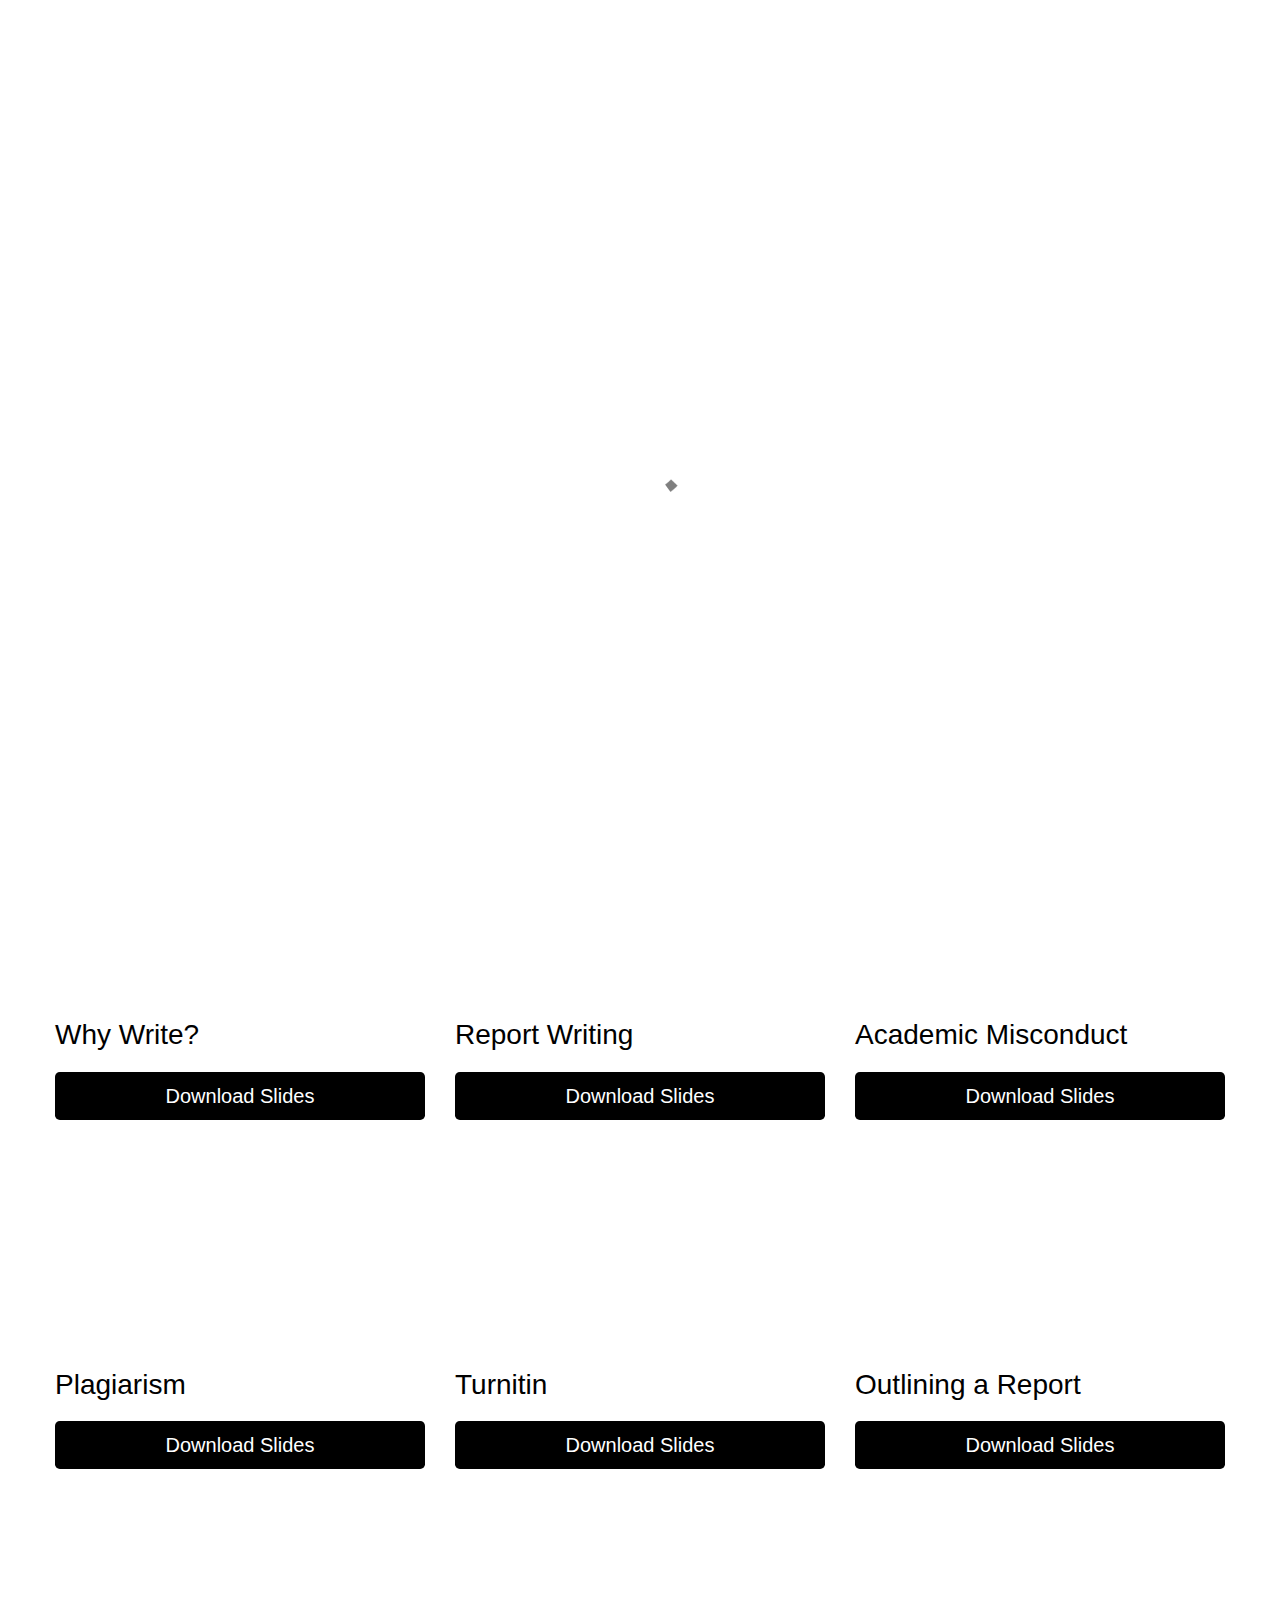
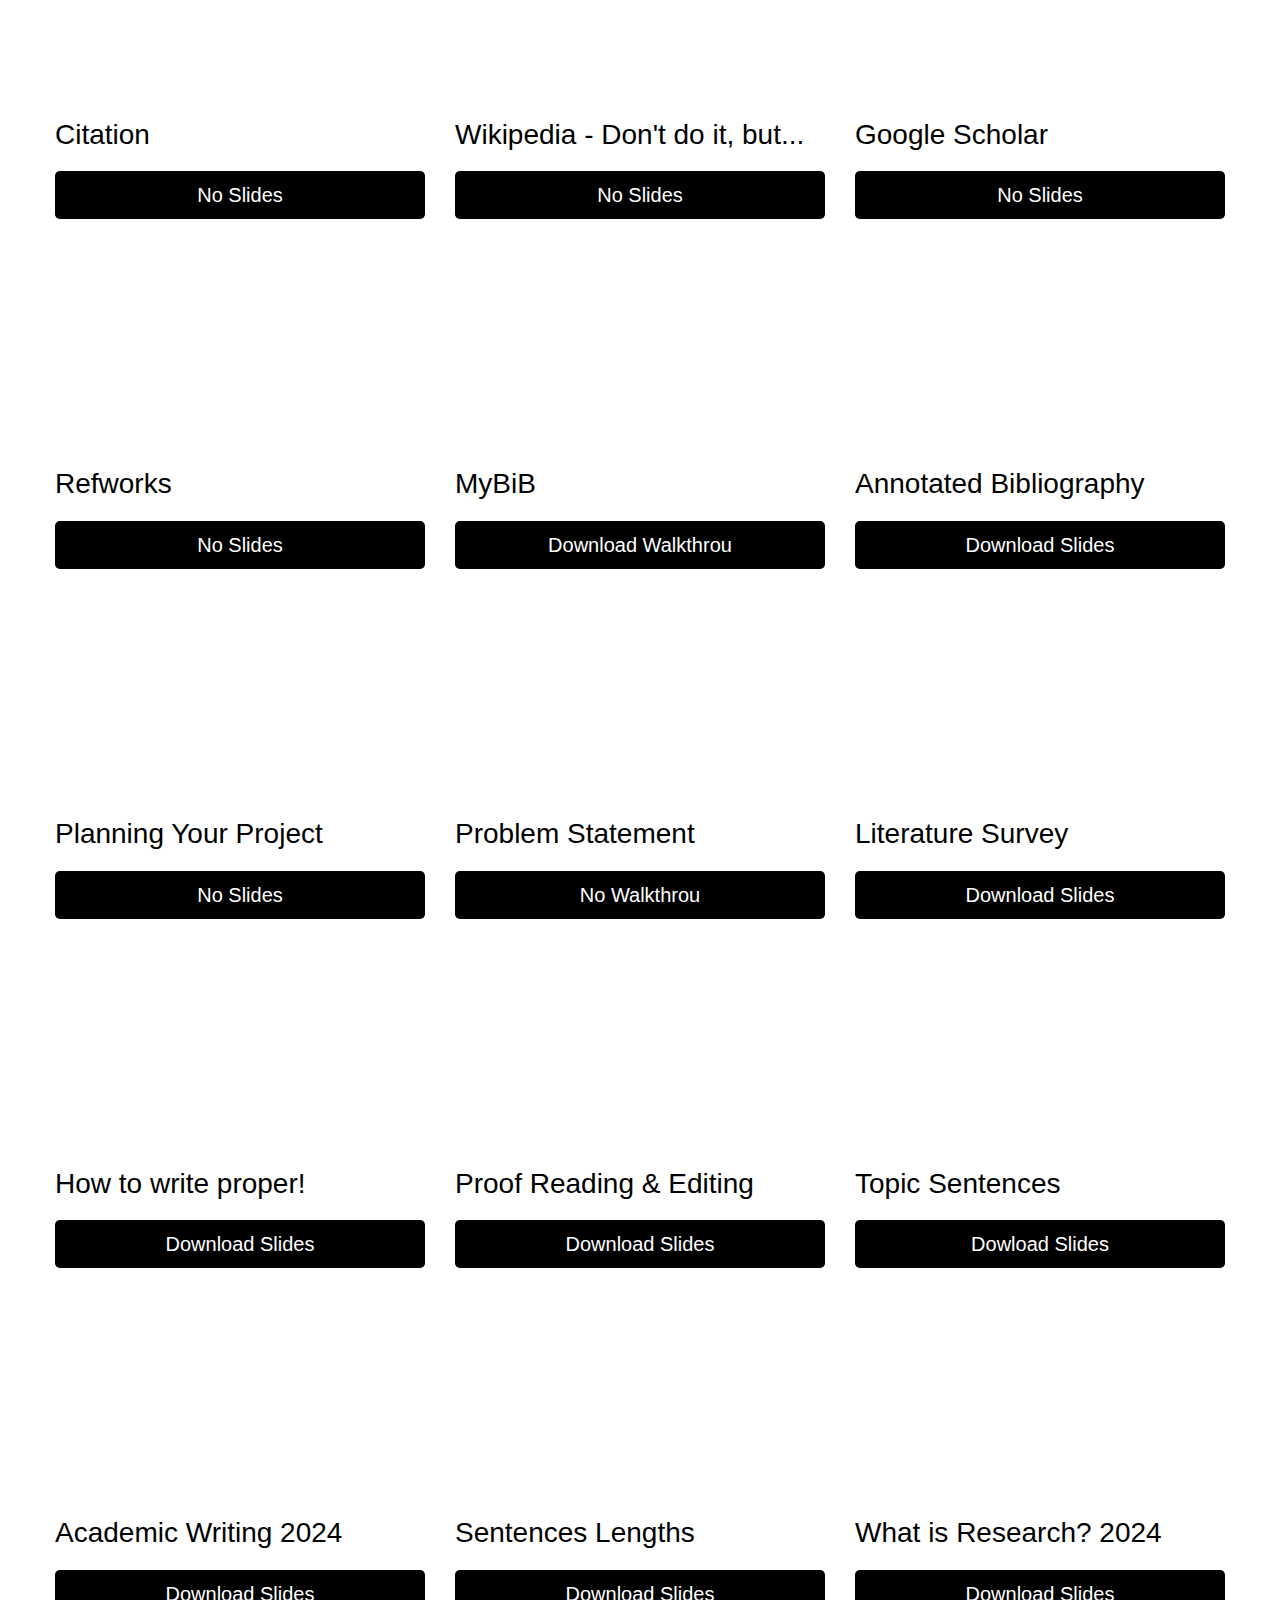
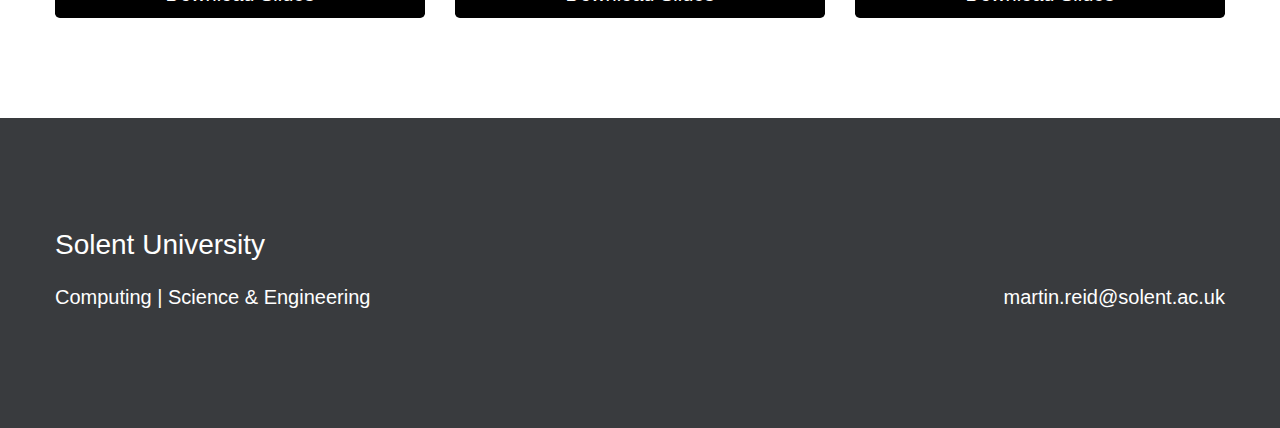
==== commit e69ac783: "update_lecture 5 2024" ====
--- a/academic-support.html
+++ b/academic-support.html
@@ -7,9 +7,9 @@
     <meta name="viewport" content="width=device-width, initial-scale=1.0, viewport-fit=cover, user-scalable=no">
     <link rel="shortcut icon" type="image/png" href="favicon.png">
     
-	<link rel="stylesheet" type="text/css" href="./css/bootstrap.min.css?8947">
-	<link rel="stylesheet" type="text/css" href="style.css?697">
-	<link rel="stylesheet" type="text/css" href="./css/style.css?474">
+	<link rel="stylesheet" type="text/css" href="./css/bootstrap.min.css?1914">
+	<link rel="stylesheet" type="text/css" href="style.css?5789">
+	<link rel="stylesheet" type="text/css" href="./css/style.css?1666">
 	
 	
     <title>Academic Support</title>
@@ -32,7 +32,7 @@
 <div class="page-container">
     
 <!-- bloc-0 -->
-<div class="bloc bgc-black " id="bloc-0">
+<div class="bloc bgc-black" id="bloc-0">
 	<div class="container bloc-sm">
 		<nav class="navbar row navbar-light navbar-expand-md" role="navigation">
 			<a class="navbar-brand ltc-white" href="index.html">COM616</a>
@@ -241,14 +241,43 @@
 					Proof Reading &amp; Editing
 				</h3><a href="https://ssu-my.sharepoint.com/:p:/r/personal/martin_reid_solent_ac_uk/Documents/slides/slides_open_2021/write_proper_21.pptx?d=w18c15f5a0d0945f9b927a9ac6901ba19&amp;csf=1&amp;web=1&amp;e=Sy3xlM" class="btn btn-lg btn-8-style btn-black">Download Slides</a>
 			</div>
-			<div class="col-md-3 col-sm-12 col-lg-4 object-hidden">
-				<div class="embed-responsive embed-responsive-16by9">
-					<iframe class="embed-responsive-item lazyload" src="img/lazyload-ph.png" data-src="https://solent.cloud.panopto.eu/Panopto/Pages/Embed.aspx?id=d7f50dc1-03cb-4703-b8ab-aae20098aa80&amp;autoplay=false&amp;offerviewer=true&amp;showtitle=true&amp;showbrand=false&amp;captions=true&amp;interactivity=all" frameborder="0" allow="autoplay" allowfullscreen>
-					</iframe>
-				</div>
-				<h3 class="mg-md tc-black">
-					Title
-				</h3><a href="#" class="btn btn-lg btn-9-style btn-black">No Slides</a>
+			<div class="col-md-3 col-sm-12 col-lg-4">
+				<div class="embed-responsive embed-responsive-16by9">
+					<iframe class="embed-responsive-item lazyload" src="img/lazyload-ph.png" data-src="https://solent.cloud.panopto.eu/Panopto/Pages/Embed.aspx?id=aeee844d-d36d-48dd-a415-b122016941d7&amp;autoplay=false&amp;offerviewer=true&amp;showtitle=true&amp;showbrand=true&amp;captions=true&amp;interactivity=all" frameborder="0" allow="autoplay" allowfullscreen>
+					</iframe>
+				</div>
+				<h3 class="mg-md tc-black">
+					Topic Sentences
+				</h3><a href="https://learn.solent.ac.uk/pluginfile.php/5167425/mod_folder/content/0/Sign%20post%20%281%29.pptx?forcedownload=1" class="btn btn-lg btn-9-style btn-black">Dowload Slides</a>
+			</div>
+		</div>
+		<div class="row voffset">
+			<div class="col-md-3 col-sm-12 col-lg-4">
+				<div class="embed-responsive embed-responsive-16by9">
+					<iframe class="embed-responsive-item lazyload" src="img/lazyload-ph.png" data-src="https://solent.cloud.panopto.eu/Panopto/Pages/Embed.aspx?id=0d9b066e-25e8-4350-b14f-b122015ce24f&amp;autoplay=false&amp;offerviewer=true&amp;showtitle=true&amp;showbrand=true&amp;captions=true&amp;interactivity=all" frameborder="0" allow="autoplay" allowfullscreen>
+					</iframe>
+				</div>
+				<h3 class="mg-md tc-black">
+					Academic Writing 2024<br>
+				</h3><a href="https://learn.solent.ac.uk/pluginfile.php/5167425/mod_folder/content/0/Academic_Writing_COM514_2024_EDIT%20%281%29.pptx?forcedownload=1" class="btn btn-lg btn-7-style btn-black">Download Slides</a>
+			</div>
+			<div class="col-md-3 col-sm-12 col-lg-4">
+				<div class="embed-responsive embed-responsive-16by9">
+					<iframe class="embed-responsive-item lazyload" src="img/lazyload-ph.png" data-src="https://solent.cloud.panopto.eu/Panopto/Pages/Embed.aspx?id=a1300d67-18db-45ec-a739-b1220157cd1f&amp;autoplay=false&amp;offerviewer=true&amp;showtitle=true&amp;showbrand=true&amp;captions=true&amp;interactivity=all" frameborder="0" allow="autoplay" allowfullscreen>
+					</iframe>
+				</div>
+				<h3 class="mg-md tc-black h3-style">
+					Sentences Lengths
+				</h3><a href="https://learn.solent.ac.uk/pluginfile.php/5167425/mod_folder/content/0/Sentence%20length%202024%20%281%29.pptx?forcedownload=1" class="btn btn-lg btn-8-style btn-black">Download Slides</a>
+			</div>
+			<div class="col-md-3 col-sm-12 col-lg-4">
+				<div class="embed-responsive embed-responsive-16by9">
+					<iframe class="embed-responsive-item lazyload" src="img/lazyload-ph.png" data-src="https://solent.cloud.panopto.eu/Panopto/Pages/Embed.aspx?id=b0f9bab6-a33f-47c4-9959-b1150184c07b&amp;autoplay=false&amp;offerviewer=true&amp;showtitle=true&amp;showbrand=true&amp;captions=true&amp;interactivity=all" frameborder="0" allow="autoplay" allowfullscreen>
+					</iframe>
+				</div>
+				<h3 class="mg-md tc-black">
+					What is Research? 2024
+				</h3><a href="https://learn.solent.ac.uk/pluginfile.php/5167425/mod_folder/content/0/RESERACH_INTRO_2023_new_24%20%281%29%20%281%29.pptx?forcedownload=1" class="btn btn-lg btn-9-style btn-black">Download Slides</a>
 			</div>
 		</div>
 	</div>
@@ -295,9 +324,9 @@
 
 
 <!-- Additional JS -->
-<script src="./js/jquery.min.js?3134"></script>
-<script src="./js/bootstrap.bundle.min.js?9139"></script>
-<script src="./js/blocs.min.js?804"></script>
+<script src="./js/jquery.min.js?8631"></script>
+<script src="./js/bootstrap.bundle.min.js?1726"></script>
+<script src="./js/blocs.min.js?2408"></script>
 <script src="./js/lazysizes.min.js" defer></script><!-- Additional JS END -->
 
 
